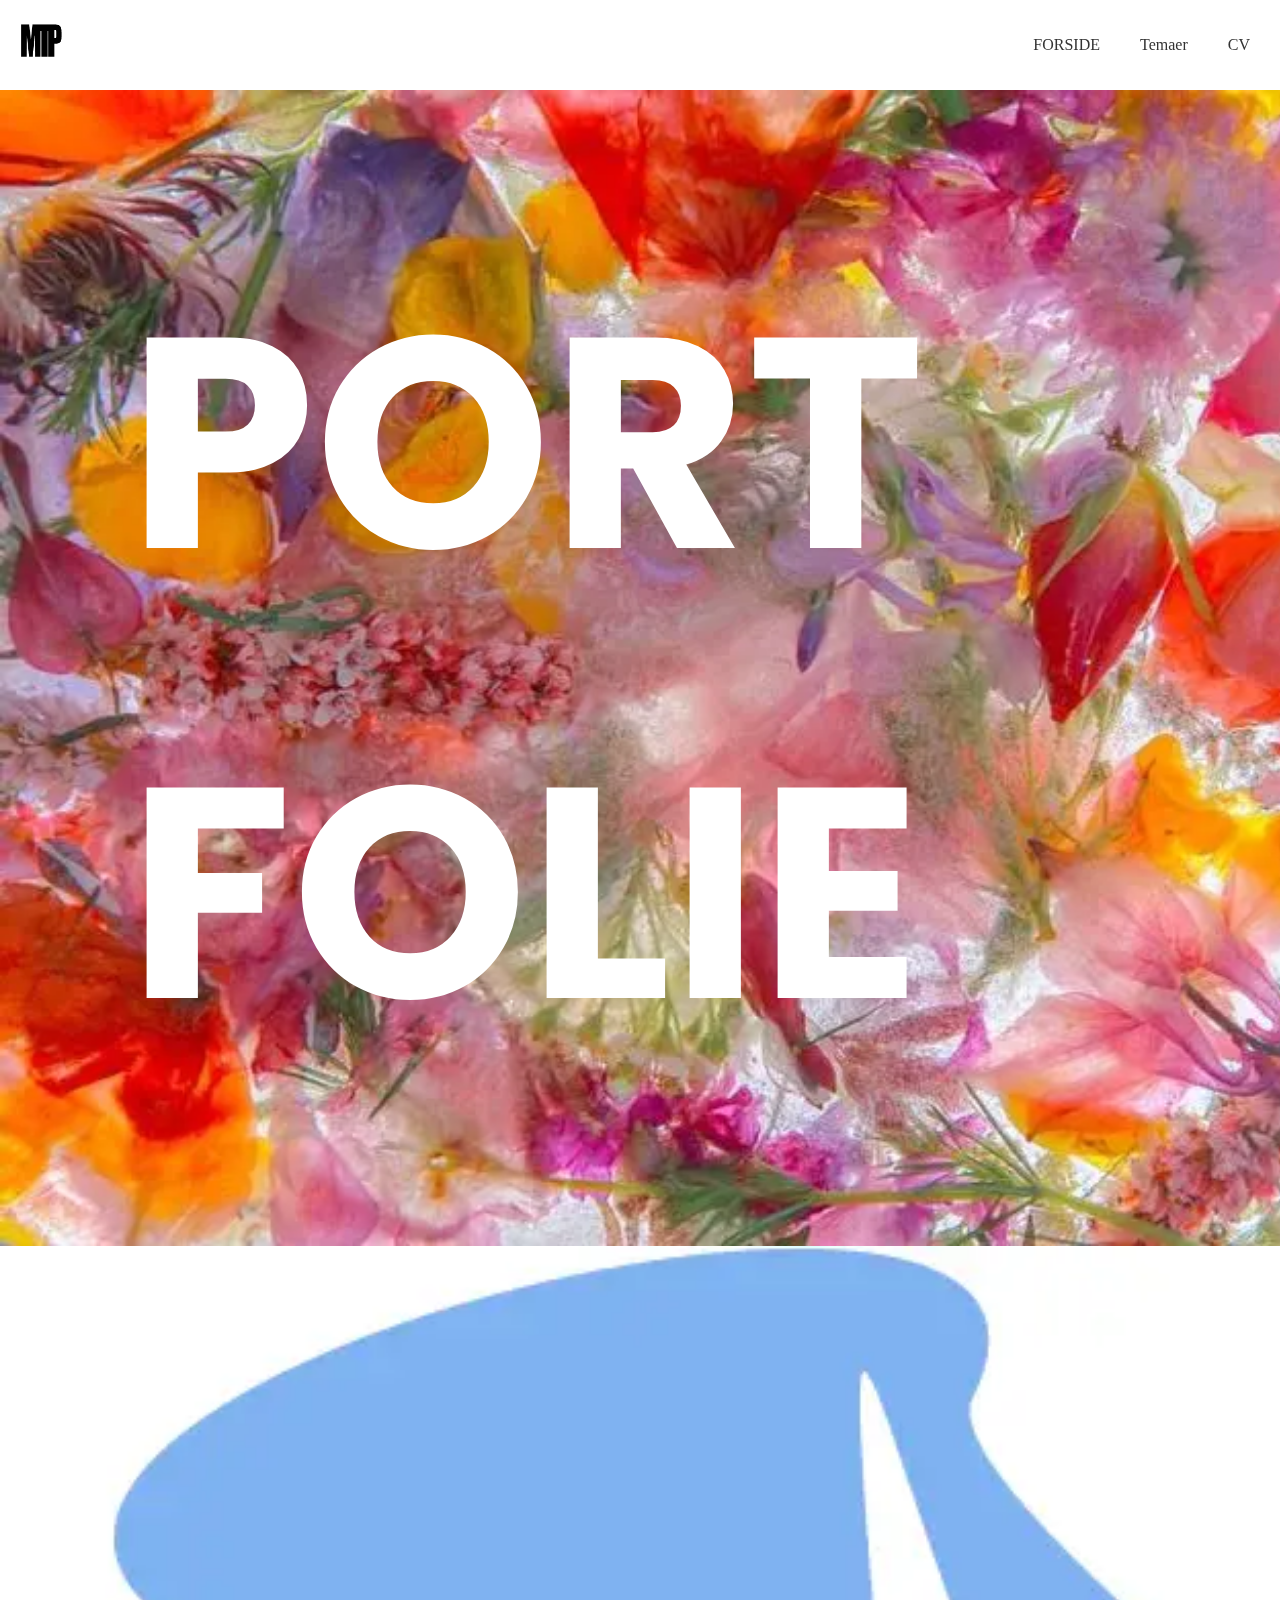
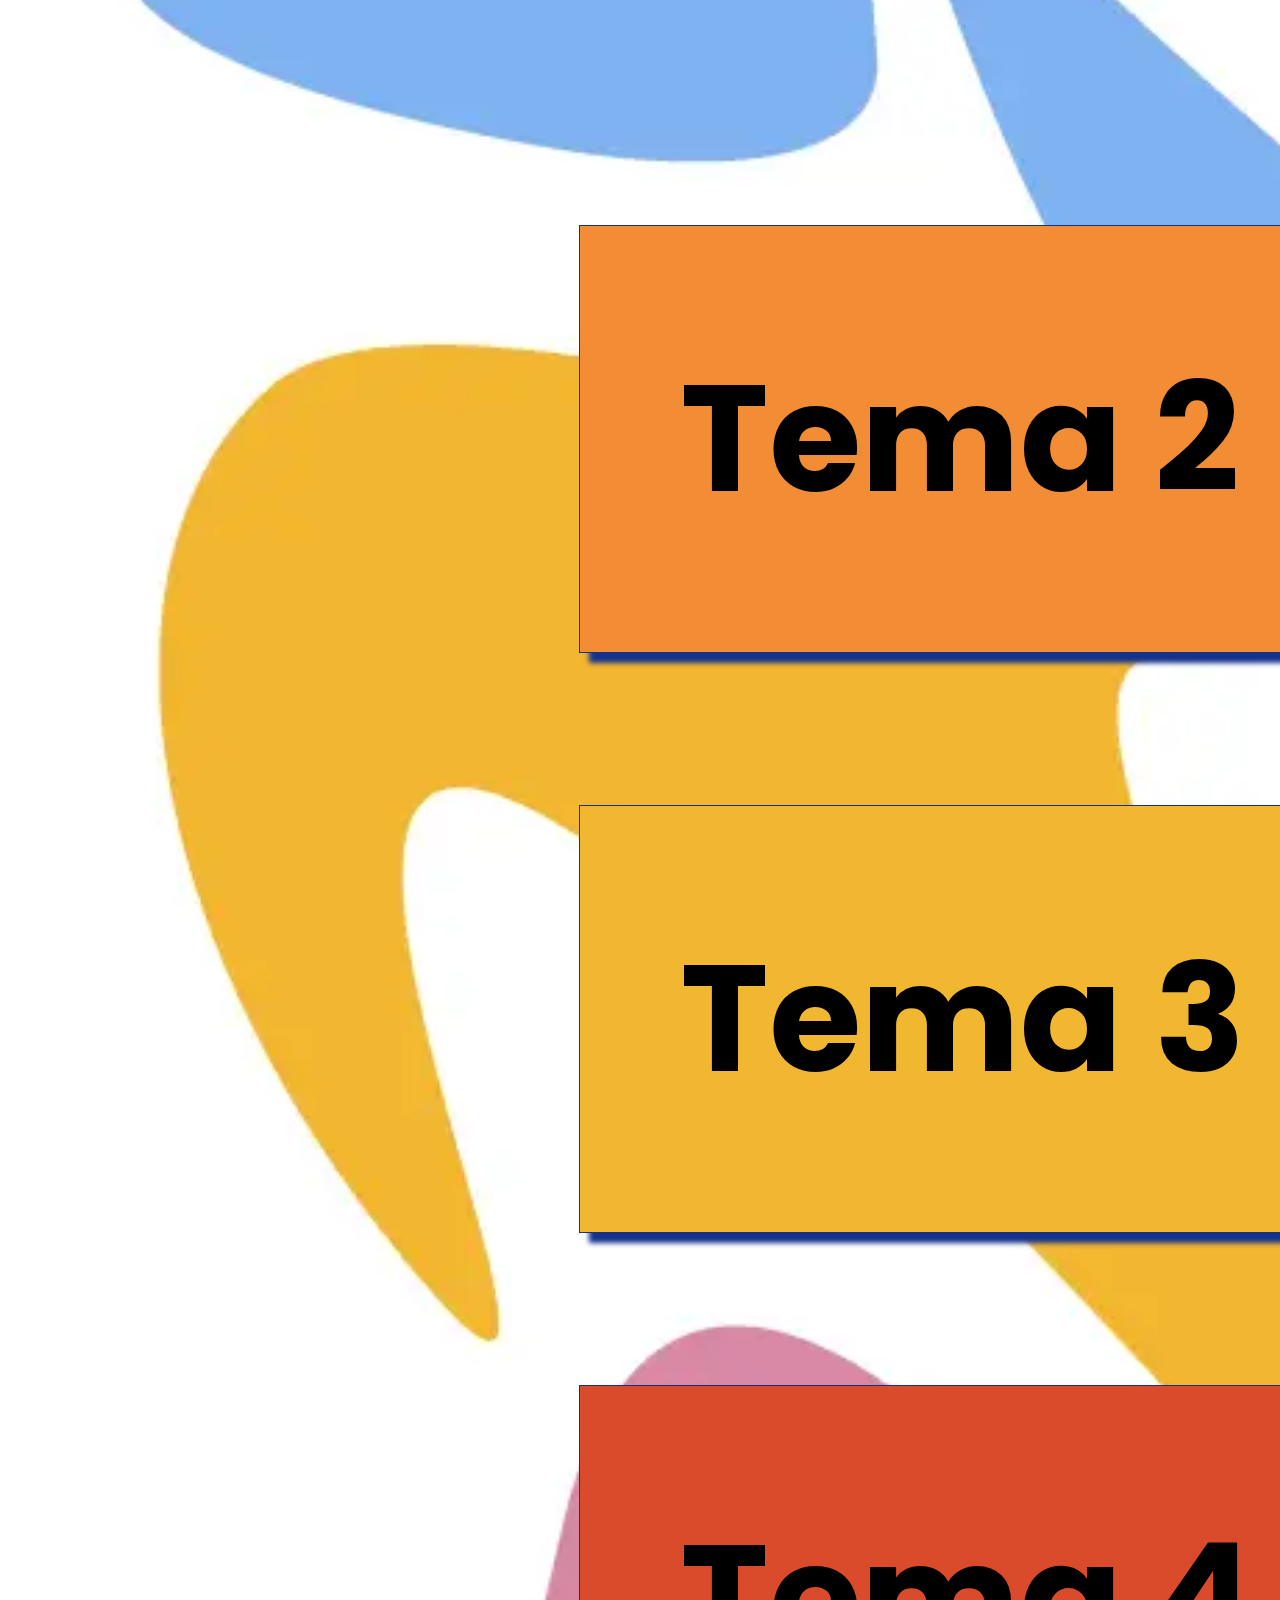
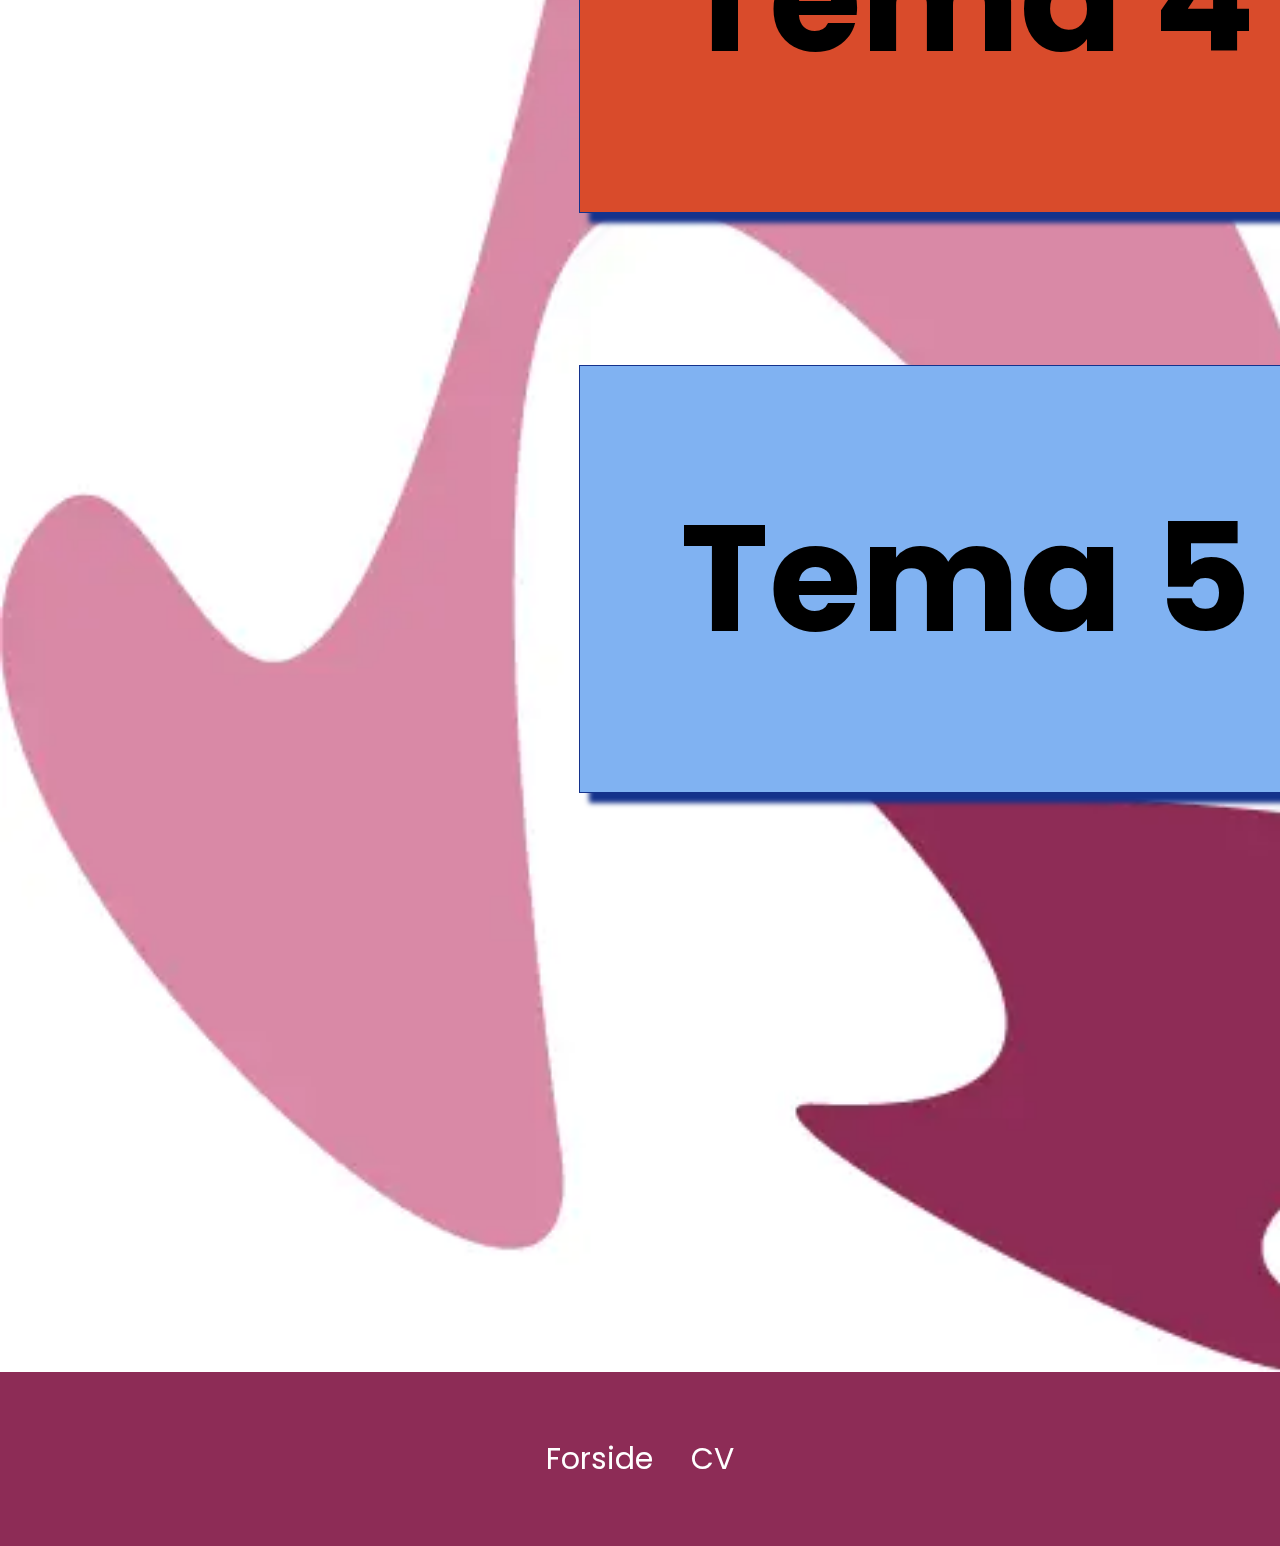
==== index.html @ dd68fe5e "navigations bar upgrade" ====
<!DOCTYPE html>
<html lang="da">

<head>
    <meta charset="UTF-8">
    <meta http-equiv="X-UA-Compatible" content="IE=edge">
    <meta name="viewport" content="width=device-width, initial-scale=1.0">
    <title>FORSIDE</title>
    <link rel="stylesheet" href="style.css">

    <link rel="preconnect" href="https://fonts.googleapis.com">
    <link rel="preconnect" href="https://fonts.gstatic.com" crossorigin>
    <link
        href="https://fonts.googleapis.com/css2?family=Poppins:ital,wght@0,100;0,200;0,300;0,400;0,500;0,600;0,700;0,800;0,900;1,100;1,200;1,300;1,400;1,500;1,600;1,700;1,800;1,900&display=swap"
        rel="stylesheet">
    <link rel="preconnect" href="https://fonts.googleapis.com">
    <link rel="preconnect" href="https://fonts.gstatic.com" crossorigin>
    <link
        href="https://fonts.googleapis.com/css2?family=Cormorant+Garamond:ital,wght@0,300;0,400;0,500;0,600;0,700;1,300;1,400;1,500;1,600;1,700&family=Poppins:ital,wght@0,100;0,200;0,300;0,400;0,500;0,600;0,700;0,800;0,900;1,100;1,200;1,300;1,400;1,500;1,600;1,700;1,800;1,900&display=swap"
        rel="stylesheet">
    <link rel="preconnect" href="https://fonts.googleapis.com">
    <link rel="preconnect" href="https://fonts.gstatic.com" crossorigin>
    <link
        href="https://fonts.googleapis.com/css2?family=Cormorant+Garamond:ital,wght@0,300;0,400;0,500;0,600;0,700;1,300;1,400;1,500;1,600;1,700&family=Pontano+Sans:wght@300..700&family=Poppins:ital,wght@0,100;0,200;0,300;0,400;0,500;0,600;0,700;0,800;0,900;1,100;1,200;1,300;1,400;1,500;1,600;1,700;1,800;1,900&display=swap"
        rel="stylesheet">
</head>

<body>
    <header>
        <div class="logo">
            <a href="index.html">
                <img src="assets/logo.png" alt="Logo">
            </a>
        </div>
        <nav>
            <ul class="menu">
                <li><a href="index.html">FORSIDE</a></li>
                <li><a href="#">Temaer</a>
                    <ul>
                        <li><a href="t2.html">T2</a></li>
                        <li><a href="t3.html">T3</a></li>
                        <li><a href="t4.html">T4</a></li>
                        <li><a href="t5.html">T5</a></li>
                    </ul>
                </li>
                <li><a href="about.html">CV</a></li>
            </ul>
            <div class="burger">
                <div class="line"></div>
                <div class="line"></div>
                <div class="line"></div>
            </div>
        </nav>
    </header>

    <div class="frontpage1">
        <div class="frontpagetext">
            <h1 class="fronth1"> PORT <br> FOLIE </h1>

        </div>
    </div>


    <section>

        <div class="temasektion">

            <a href="t2.html">
                <div class="orangetema">
                    <div>
                        <h2> Tema 2</h2>
                    </div>
                </div>
            </a>
            <br>
            <a href="t3.html">
                <div class="gultema">
                    <div>
                        <h2> Tema 3</h2>
                    </div>

                </div>
            </a>
            <br>
            <a href="t4.html">
                <div class="rodtema">
                    <div>
                        <h2> Tema 4</h2>
                    </div>

                </div>
            </a>
            <br>
            <a href="t5.html">
                <div class="blatema">
                    <div>
                        <h2> Tema 5</h2>
                    </div>

                </div>
            </a>
        </div>

    </section>




    <script src="menu.js"></script>

    <footer>
        <div class="footertekst">
            <a href="index.html"> Forside</a>

            <a href="about.html">CV</a>
        </div>
    </footer>

</body>

</html>
---- style.css ----
* {
  margin: 0;
  padding: 0;
}

img {
  width: 100%;
  height: auto;
  display: block;
}

header {
  display: block;
  padding: 1%;
}


nav ul {
    list-style: none;
    padding: 0;
}

nav ul li {
    display: inline-block;
    position: relative;
}

nav ul li a {
    display: block;
    padding: 10px;
    text-decoration: none;
}

nav ul ul {
    display: none;
    position: absolute;
    top: 100%;
    left: 0;
    background-color: #fff;
    border: 1px solid #ccc;
}

nav ul li:hover > ul {
    display: block;
}



.frontpage1 {
  padding: 10%;
  background-image: url(assets/forside.png);
  background-size: cover;
  background-repeat: no-repeat;
}
.frontpagetext {
  color: white;
  font-family: "poppins";
  font-size: 150px;
  animation: slide-in 2s forwards;
}

@keyframes slide-in {
  from {
    transform: translateX(-100%);
    opacity: 0;
  }
  to {
    transform: translateX(0);
    opacity: 1;
  }
}

section {
  display: flex;
  justify-content: center;
  align-items: center;
  background-image: url(assets/lysfigurer.webp);
  background-repeat: no-repeat;
  background-size: cover;

  padding: 40%;
}
.temasektion {
  width: 100%;
  display: flex;
  flex-wrap: wrap;
  justify-content: space-around;
}

.orangetema {
  display: grid;
  background-color: #f28d35;
  width: 500px;
  padding: 100px;
  border: 1px solid #14328c;
  box-shadow: 10px 10px 5px #14328c;
  margin: 67px;
  box-sizing: border-box;
  text-align: auto;
  width: 100%;
}

.gultema {
  display: grid;
  background-color: #f2b731;
  width: 500px;
  padding: 100px;
  border: 1px solid #14328c;
  box-shadow: 10px 10px 5px #14328c;
  margin: 67px;
  box-sizing: border-box;
  text-align: auto;
  width: 100%;
}
.rodtema {
  display: grid;
  background-color: #d94b2b;
  width: 500px;
  padding: 100px;
  border: 1px solid #14328c;
  box-shadow: 10px 10px 5px #14328c;
  margin: 67px;
  box-sizing: border-box;
  text-align: auto;
  width: 100%;
}

.blatema {
  display: grid;
  background-color: #80b2f2;
  width: 500px;
  padding: 100px;
  border: 1px solid #14328c;
  box-shadow: 10px 10px 5px #14328c;
  margin: 67px;
  box-sizing: border-box;
  text-align: auto;
  width: 100%;
}

h2 {
  font-size: 150px;
  font-family: "poppins";
}

a {
  color: inherit;
  text-decoration: none;
}
footer {
  background-color: #8d2c56;
  padding: 5%;
  color: white;
  font-family: "poppins";
  font-size: 30px;
  text-align: center;
  mix-blend-mode: difference;
  word-spacing: 30px;
}
/*---------------nedenfor-temaer--------------------------------*/
.tema2head {
  background-color: #f28d35;
  padding: 12%;
  display: flex;
  animation: slide-in 2s forwards;
}

.tema3head {
  background-color: #f2b731;
  padding: 12%;
  display: flex;
  animation: slide-in 2s forwards;
}

.tema4head {
  background-color: #d94b2b;
  padding: 12%;
  display: flex;
  animation: slide-in 2s forwards;
}

.tema5head {
  background-color: #80b2f2;
  padding: 12%;
  display: flex;
  animation: slide-in 2s forwards;
}

.me {
  background-color: #d989a6;
  padding: 12%;
  display: flex;
  margin: 5%;
  position: relative;
  animation: slide-in 2s forwards;
}

h3 {
  font-family: "poppins";
  font-size: 500px;
  transform: rotate(90deg);
  position: absolute;
  top: 0;
  left: 0;
  color: #8d2c56;
  width: 200px;
  padding: 70px;
  white-space: nowrap;
  overflow: visible;
  text-overflow: ellipsis;
  margin-top: -9%;
}

/*---------------nedenfor-tema/opgaveopsætningen/layout-------------------------*/
.opgaver2 {
  display: flex;
  flex-direction: column;
  padding: 100px;
  margin-left: 30%;
}

.opgaver3 {
  display: flex;
  flex-direction: column;
  padding: 100px;
  margin-left: 30%;
}

.opgaver4 {
  display: flex;
  flex-direction: column;
  padding: 100px;
  margin-left: 30%;
}

.opgaver5 {
  display: flex;
  flex-direction: column;
  padding: 100px;
  margin-left: 30%;
}

.opgaverabout {
  display: flex;
  flex-direction: column;
  padding: 100px;
  margin-left: 30%;
}
/*-----------nedenfor-- videreknap------------------------*/

.videre2 {
  display: flex;
  margin-left: 70%;
  background-color: #f2b731;
  padding: 2%;
  color: white;
  font-family: "poppins";
  font-size: x-large;
  box-shadow: 10px 10px 10px 10px #14328c;
}

.videre3 {
  display: flex;
  margin-left: 70%;
  background-color: #d94b2b;
  padding: 2%;
  color: white;
  font-family: "poppins";
  font-size: x-large;
  box-shadow: 10px 10px 10px 10px #14328c;
}
.videre4 {
  display: flex;
  margin-left: 70%;
  background-color: #80b2f2;
  padding: 2%;
  color: white;
  font-family: "poppins";
  font-size: x-large;
  box-shadow: 10px 10px 10px 10px #14328c;
}
.videre5 {
  display: flex;
  margin-left: 70%;
  background-color: #d989a6;
  padding: 2%;
  color: white;
  font-family: "poppins";
  font-size: x-large;
  box-shadow: 10px 10px 10px 10px #14328c;
}
.videre6 {
  display: flex;
  margin-left: 70%;
  background-color: #14328c;
  padding: 2%;
  color: white;
  font-family: "poppins";
  font-size: x-large;
  box-shadow: 10px 10px 10px 10px #14328c;
}
/*----------temaknapper/links til sites------------------*/
.t2knap {
  color: white;
  background-color: #f28d35;
  font-family: "poppins";
  font-size: x-large;
  padding: 2%;
  margin-right: 70%;
  margin: 50px;
  width: 150px;

  border: none;
  border-radius: 5px;
  cursor: pointer;
  outline: none;
  animation: shake 1s;
  animation-iteration-count: infinite;
}

.t3knap {
  color: white;
  background-color: #f2b731;
  font-family: "poppins";
  font-size: x-large;
  padding: 2%;
  margin-right: 70%;
  margin: 50px;
  width: 150px;
  border: none;
  border-radius: 5px;
  cursor: pointer;
  outline: none;
  animation: shake 1s;
  animation-iteration-count: infinite;
}

.t4knap {
  color: white;
  background-color: #d94b2b;
  font-family: "poppins";
  font-size: x-large;
  padding: 2%;
  margin-right: 70%;
  margin: 50px;
  width: 150px;
  border: none;
  border-radius: 5px;
  cursor: pointer;
  outline: none;
  animation: shake 1s;
  animation-iteration-count: infinite;
}

.t5knap {
  color: white;
  background-color: #80b2f2;
  font-family: "poppins";
  font-size: x-large;
  padding: 2%;
  margin-right: 70%;
  margin: 50px;
  width: 150px;
  border: none;
  border-radius: 5px;
  cursor: pointer;
  outline: none;
  animation: shake 1s;
  animation-iteration-count: infinite;
}

@keyframes shake {
  0% {
    transform: translateX(0);
  }
  25% {
    transform: translateX(-5px);
  }
  50% {
    transform: translateX(5px);
  }
  75% {
    transform: translateX(-5px);
  }
  100% {
    transform: translateX(0);
  }
}

.shake-button:hover {
  animation: shake 1s infinite;
}

/*-------------Min tekst & billede opsætning i temaer----------------------*/

p {
  font-size: x-large;
  font-family: "poppins";
  padding: 15%;
  margin-left: 5%;
}
.lysfig {
  display: flex;
  align-self: flex-end;
  width: 70%;
}

.morkfig {
  display: flex;
  align-self: flex-end;
  width: 70%;
}

.gallerit2 {
  margin-bottom: 10%;
}

.kontaktt5 {
  margin-bottom: 10%;
}

/*--------------Nav-----------------------*/
header {
  display: flex;
  justify-content: space-between;
  align-items: center;
  padding: 20px;
  background-color: #fff;
  box-shadow: 0 0 10px rgba(0, 0, 0, 0.1);
}

.logo img {
  width: 50px;
  height: 50px;
}

nav {
  display: flex;
  align-items: center;
  z-index: 9999;
}

.menu {
  display: flex;
  list-style: none;
  margin: 0;
  padding: 0;
}

.menu li {
  margin-right: 20px;
}

.menu li:last-child {
  margin-right: 0;
}

.menu a {
  display: block;
  padding: 10px;
  color: #333;
  text-decoration: none;
  transition: color 0.3s;
  text-align: end;
}

.menu a:hover {
  color: #d989a6;
}

.burger {
  width: 30px;
  height: 20px;
  cursor: pointer;
}

.burger .line {
  width: 100%;
  height: 2px;
  background-color: #333;
  margin-bottom: 5px;
  transition: 0.2s linear;
}
.burger {
  display: none;
}

/* Web versionen begynder: */

@media screen and (max-width: 800px) {
  .menu {
    display: none;
  }
  .burger {
    display: block;
  }
  .burger.active .line:nth-child(1) {
    transform: rotate(45deg) translate(5px, 5px);
    transition: 0.2s linear;
  }

  .burger.active .line:nth-child(2) {
    opacity: 0;
    transition: 0.15s linear;
  }

  .burger.active .line:nth-child(3) {
    transform: rotate(-45deg) translate(5px, -5px);
    transition: 0.2s linear;
  }

  nav.active .menu {
    display: block;
    background-color: #fff;
    position: absolute;
    top: 60px;
    left: 0;
    width: 100%;
    box-shadow: 0 0 10px rgba(0, 0, 0, 0.1);
    z-index: 1;
  }

  nav.active .menu li {
    margin: 10px 20px;
  }

  nav.active .menu a {
    font-size: 24px;
  }
}
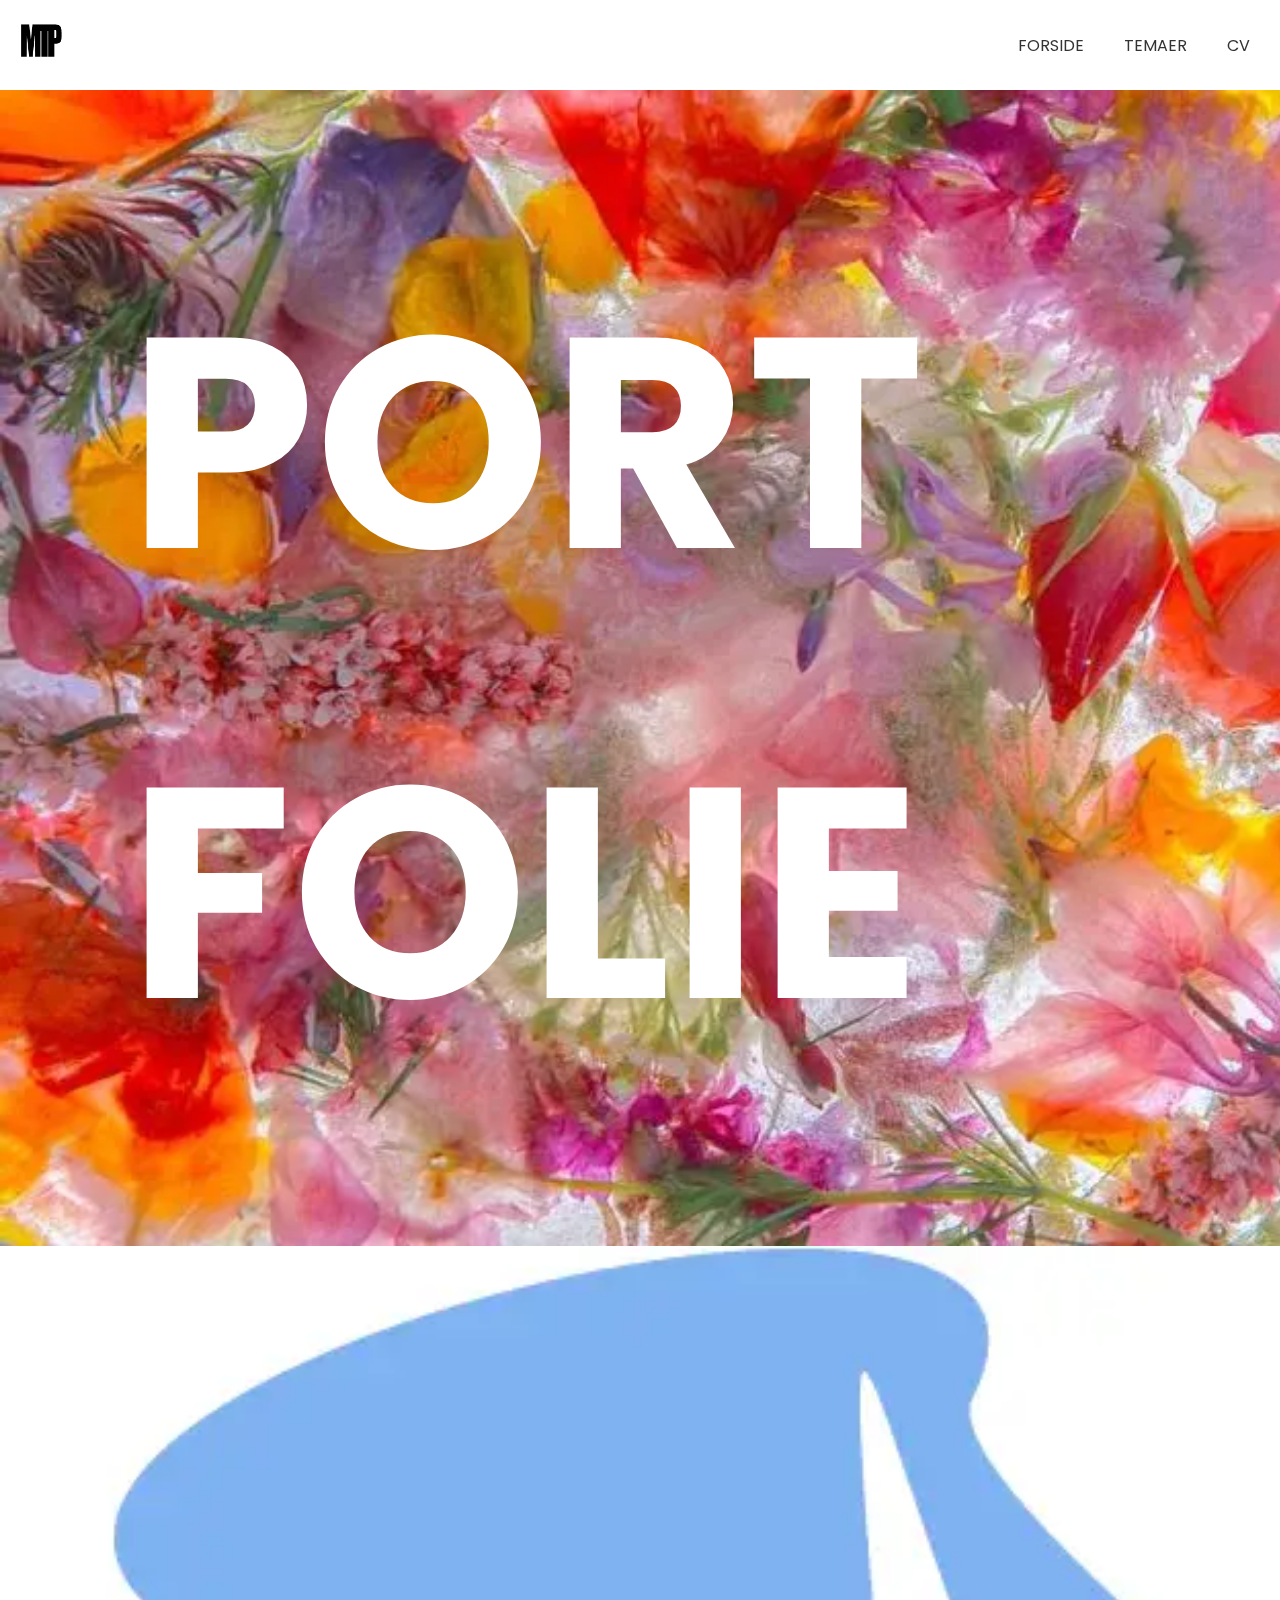
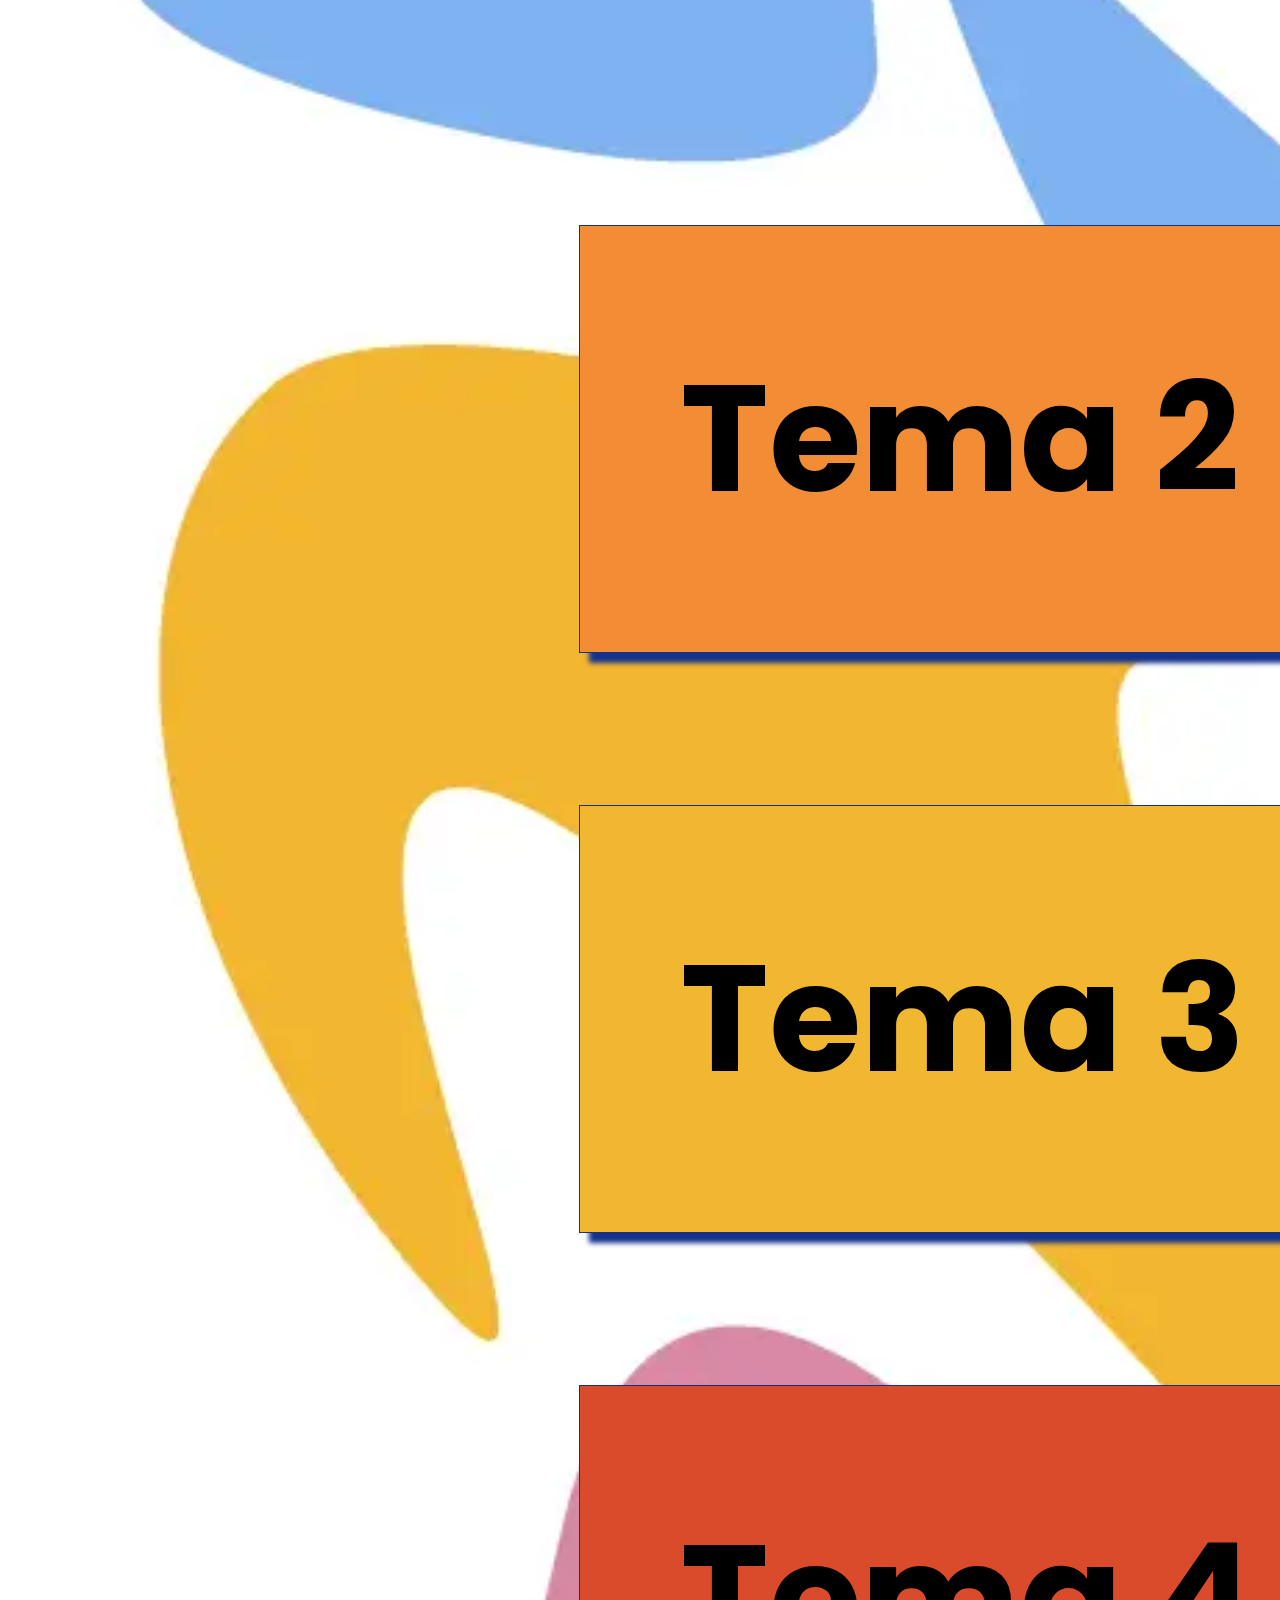
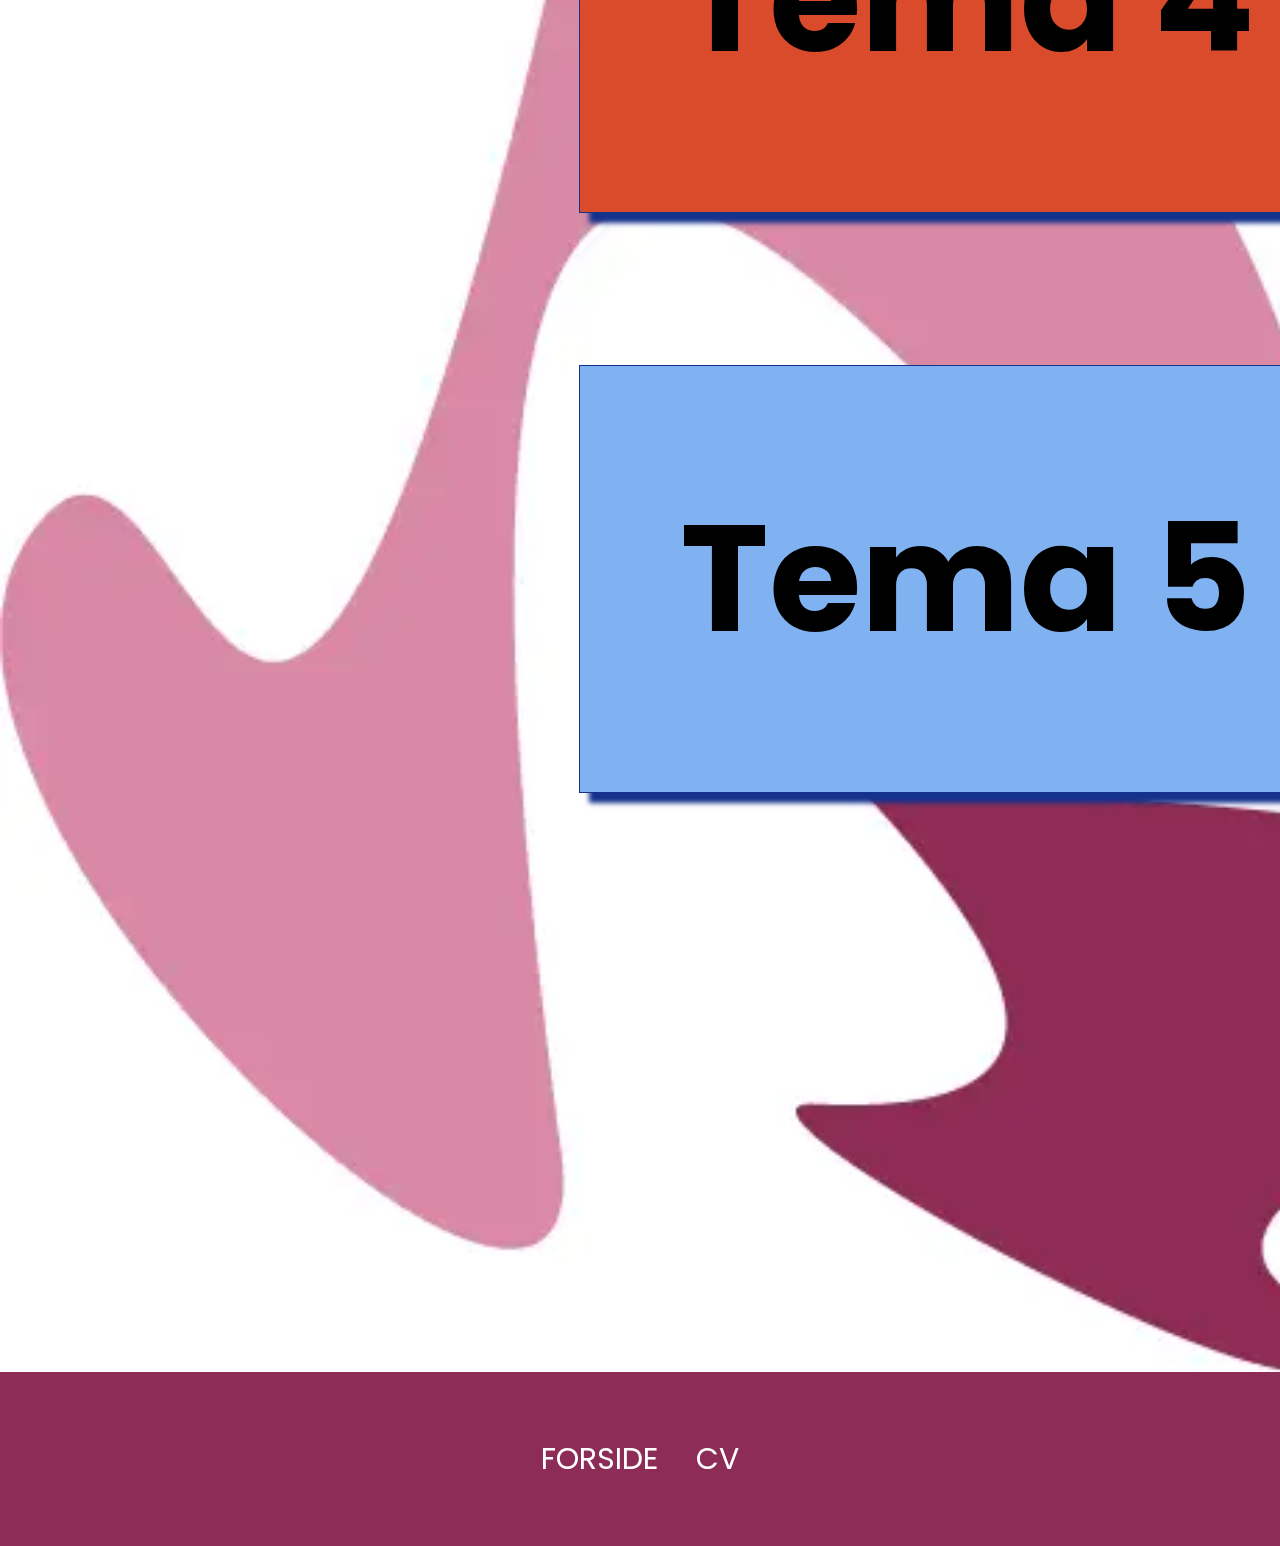
==== commit ec841cb6: "blok bogstaver overalt" ====
--- a/index.html
+++ b/index.html
@@ -35,7 +35,7 @@
         <nav>
             <ul class="menu">
                 <li><a href="index.html">FORSIDE</a></li>
-                <li><a href="#">Temaer</a>
+                <li><a href="#">TEMAER</a>
                     <ul>
                         <li><a href="t2.html">T2</a></li>
                         <li><a href="t3.html">T3</a></li>
@@ -110,7 +110,7 @@
 
     <footer>
         <div class="footertekst">
-            <a href="index.html"> Forside</a>
+            <a href="index.html"> FORSIDE</a>
 
             <a href="about.html">CV</a>
         </div>
--- a/style.css
+++ b/style.css
@@ -208,7 +208,7 @@
   white-space: nowrap;
   overflow: visible;
   text-overflow: ellipsis;
-  margin-top: -9%;
+  margin-top: -13%;
 }
 
 /*---------------nedenfor-tema/opgaveopsætningen/layout-------------------------*/
@@ -457,6 +457,7 @@
 
 .menu a {
   display: block;
+  font-family: "poppins";
   padding: 10px;
   color: #333;
   text-decoration: none;
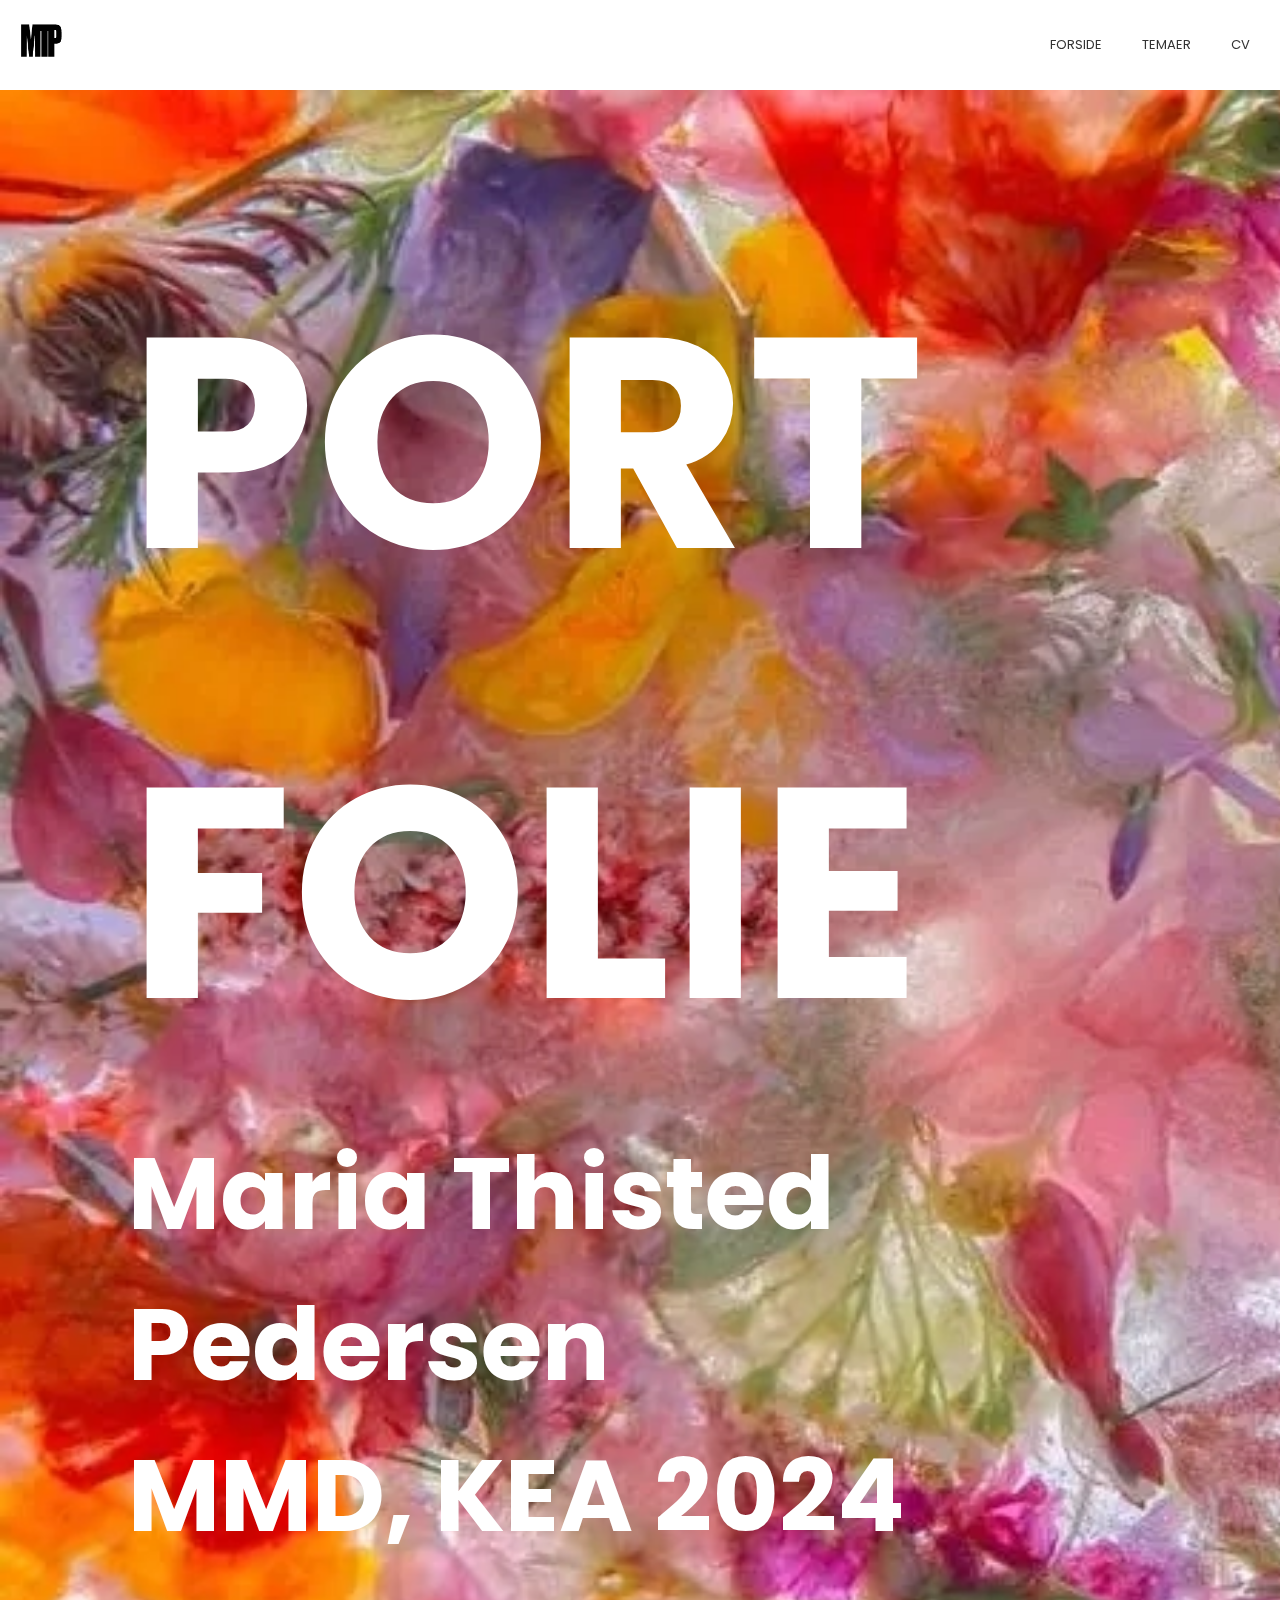
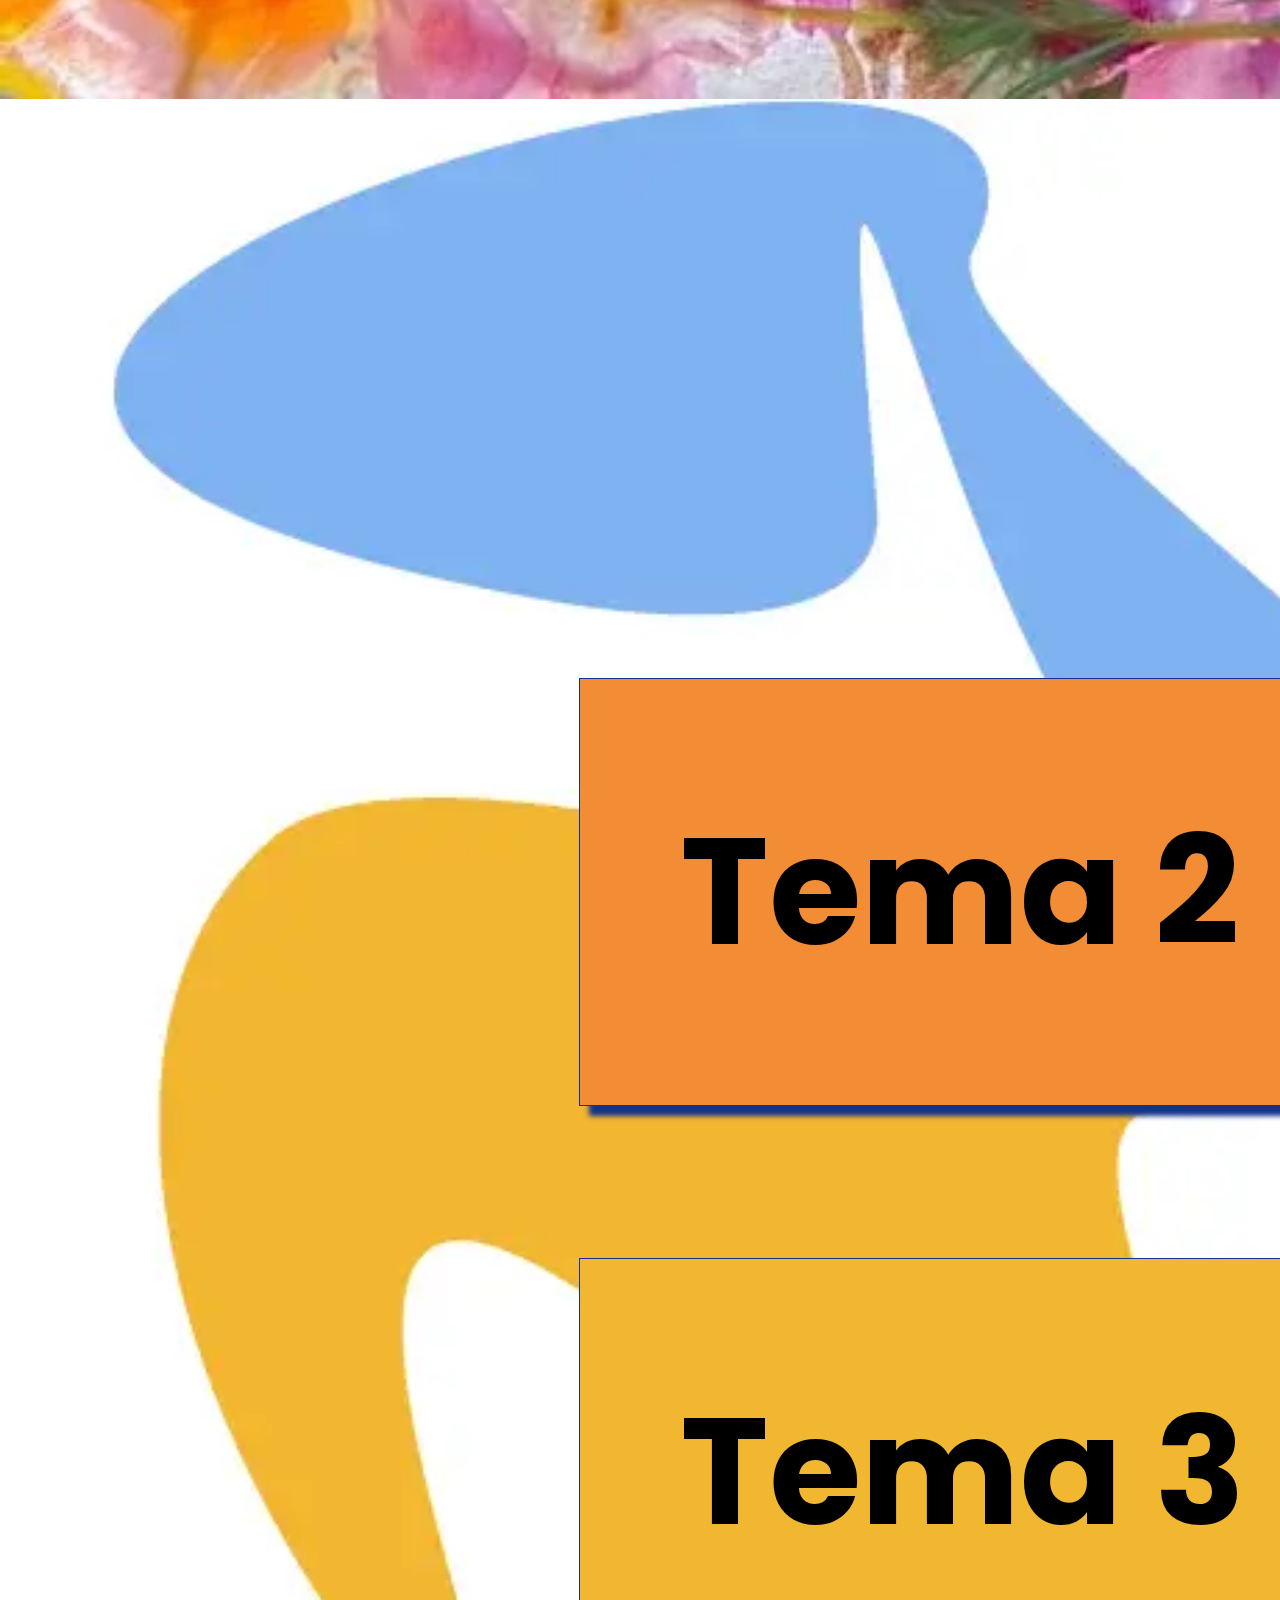
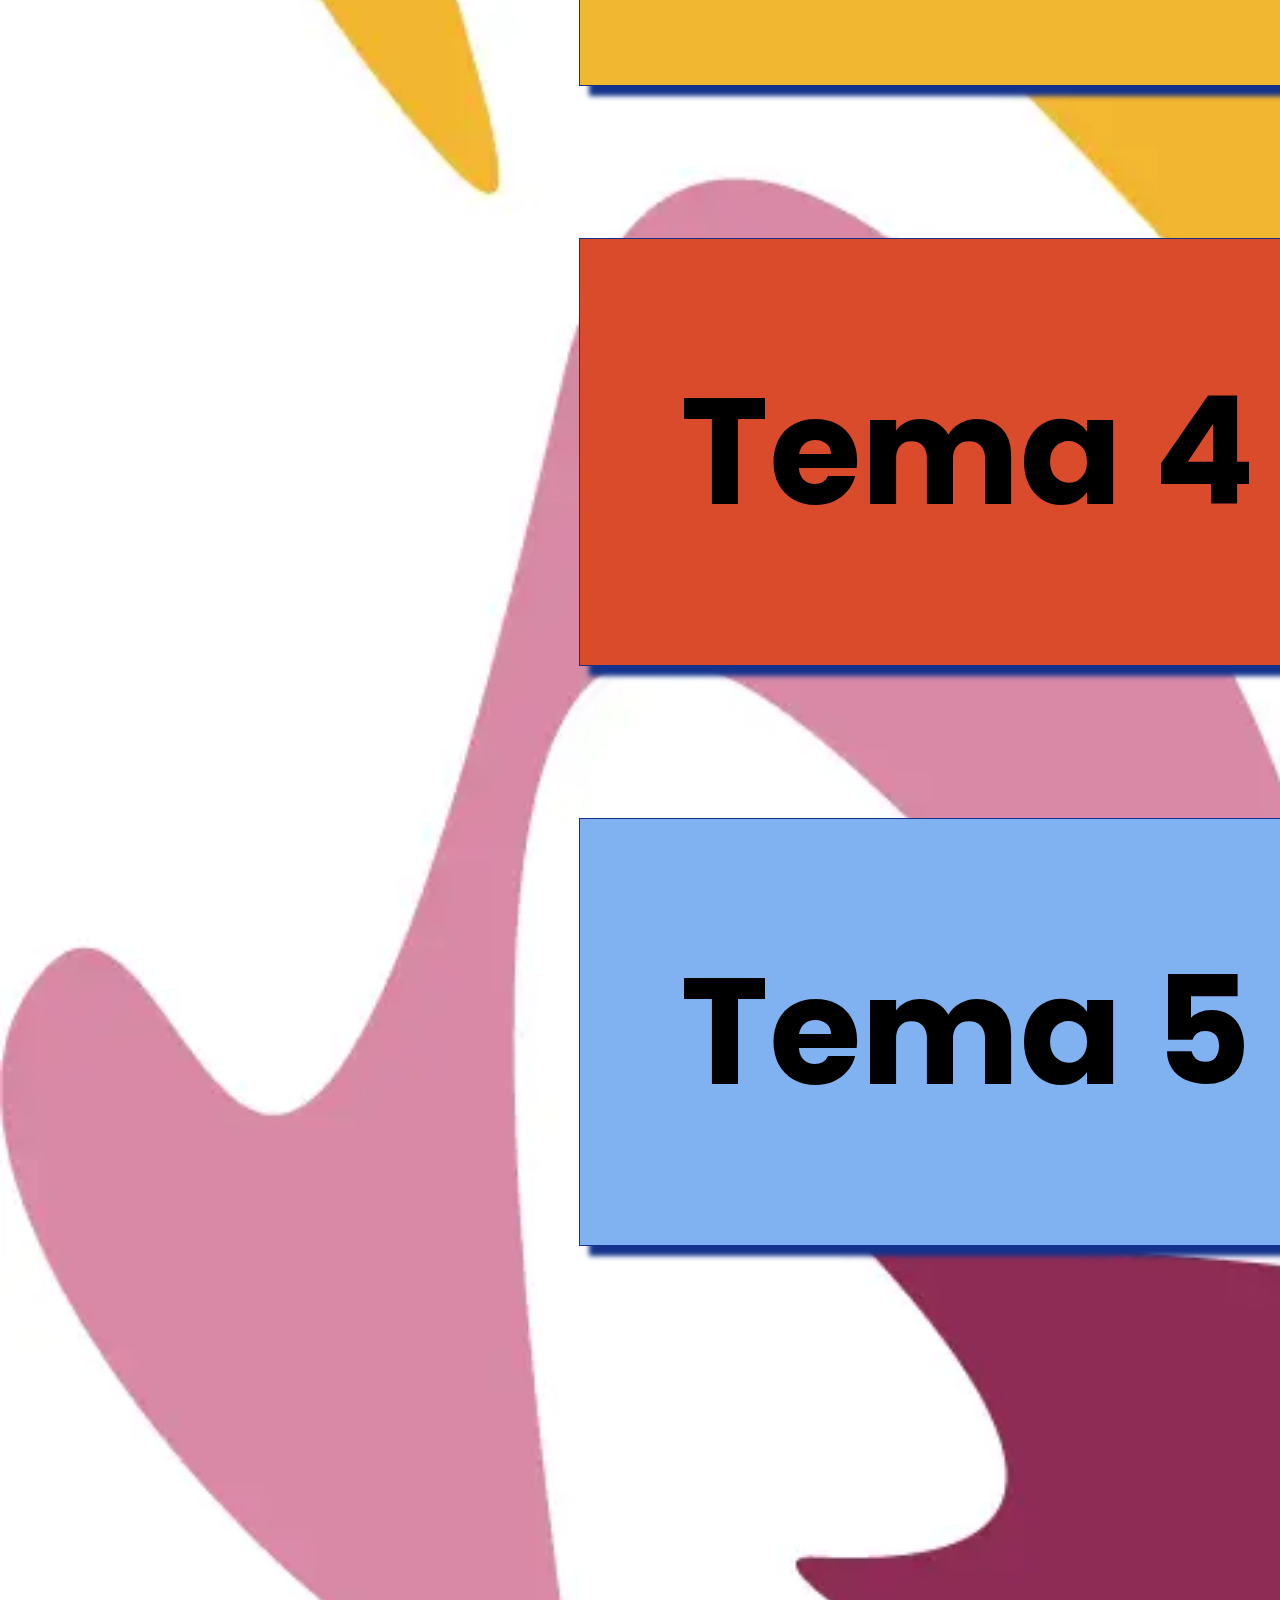
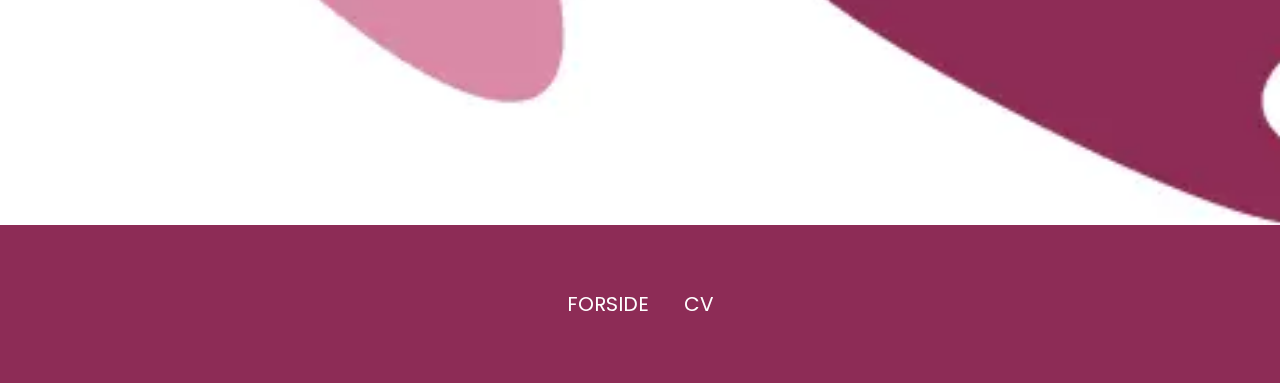
==== commit 0db676af: "late 9/6" ====
--- a/index.html
+++ b/index.html
@@ -56,6 +56,8 @@
     <div class="frontpage1">
         <div class="frontpagetext">
             <h1 class="fronth1"> PORT <br> FOLIE </h1>
+            <h6>Maria Thisted Pedersen <br> MMD, KEA 2024</h6>
+
 
         </div>
     </div>
--- a/style.css
+++ b/style.css
@@ -14,41 +14,38 @@
   padding: 1%;
 }
 
-
 nav ul {
-    list-style: none;
-    padding: 0;
+  list-style: none;
+  padding: 0;
 }
 
 nav ul li {
-    display: inline-block;
-    position: relative;
+  display: inline-block;
+  position: relative;
 }
 
 nav ul li a {
-    display: block;
-    padding: 10px;
-    text-decoration: none;
+  display: block;
+  padding: 10px;
+  text-decoration: none;
 }
 
 nav ul ul {
-    display: none;
-    position: absolute;
-    top: 100%;
-    left: 0;
-    background-color: #fff;
-    border: 1px solid #ccc;
+  display: none;
+  position: absolute;
+  top: 100%;
+  left: 0;
+  background-color: #fff;
+  border: 1px solid #ccc;
 }
 
 nav ul li:hover > ul {
-    display: block;
-}
-
-
+  display: block;
+}
 
 .frontpage1 {
   padding: 10%;
-  background-image: url(assets/forside.png);
+  background-image: url(assets/forside-kopi.webp);
   background-size: cover;
   background-repeat: no-repeat;
 }
@@ -98,6 +95,7 @@
   box-sizing: border-box;
   text-align: auto;
   width: 100%;
+  cursor: pointer;
 }
 
 .gultema {
@@ -152,7 +150,7 @@
   padding: 5%;
   color: white;
   font-family: "poppins";
-  font-size: 30px;
+  font-size: 20px;
   text-align: center;
   mix-blend-mode: difference;
   word-spacing: 30px;
@@ -255,7 +253,7 @@
   padding: 2%;
   color: white;
   font-family: "poppins";
-  font-size: x-large;
+  font-size: 20px;
   box-shadow: 10px 10px 10px 10px #14328c;
 }
 
@@ -266,7 +264,7 @@
   padding: 2%;
   color: white;
   font-family: "poppins";
-  font-size: x-large;
+  font-size: 20px;
   box-shadow: 10px 10px 10px 10px #14328c;
 }
 .videre4 {
@@ -276,7 +274,7 @@
   padding: 2%;
   color: white;
   font-family: "poppins";
-  font-size: x-large;
+  font-size: 20px;
   box-shadow: 10px 10px 10px 10px #14328c;
 }
 .videre5 {
@@ -286,7 +284,7 @@
   padding: 2%;
   color: white;
   font-family: "poppins";
-  font-size: x-large;
+  font-size: 20px;
   box-shadow: 10px 10px 10px 10px #14328c;
 }
 .videre6 {
@@ -296,7 +294,7 @@
   padding: 2%;
   color: white;
   font-family: "poppins";
-  font-size: x-large;
+  font-size: 20px;
   box-shadow: 10px 10px 10px 10px #14328c;
 }
 /*----------temaknapper/links til sites------------------*/
@@ -461,6 +459,7 @@
   padding: 10px;
   color: #333;
   text-decoration: none;
+  font-size: small;
   transition: color 0.3s;
   text-align: end;
 }
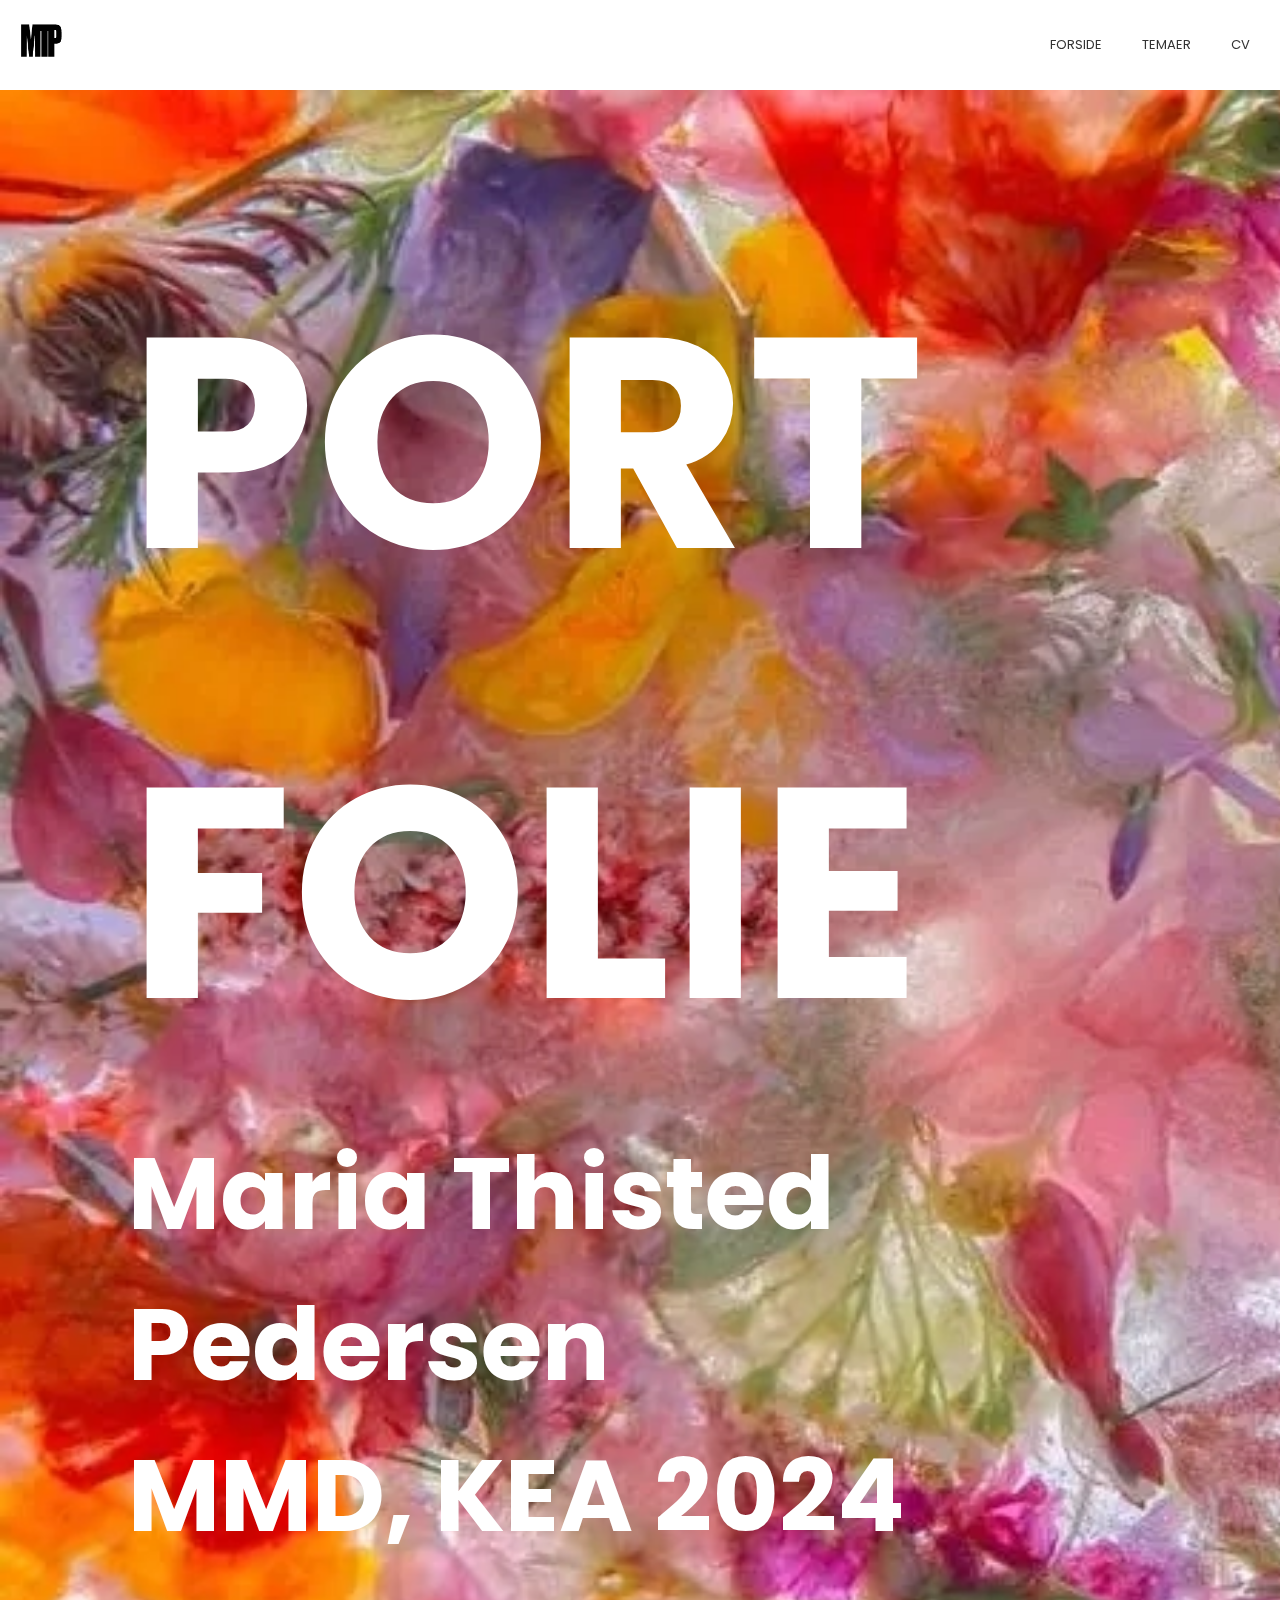
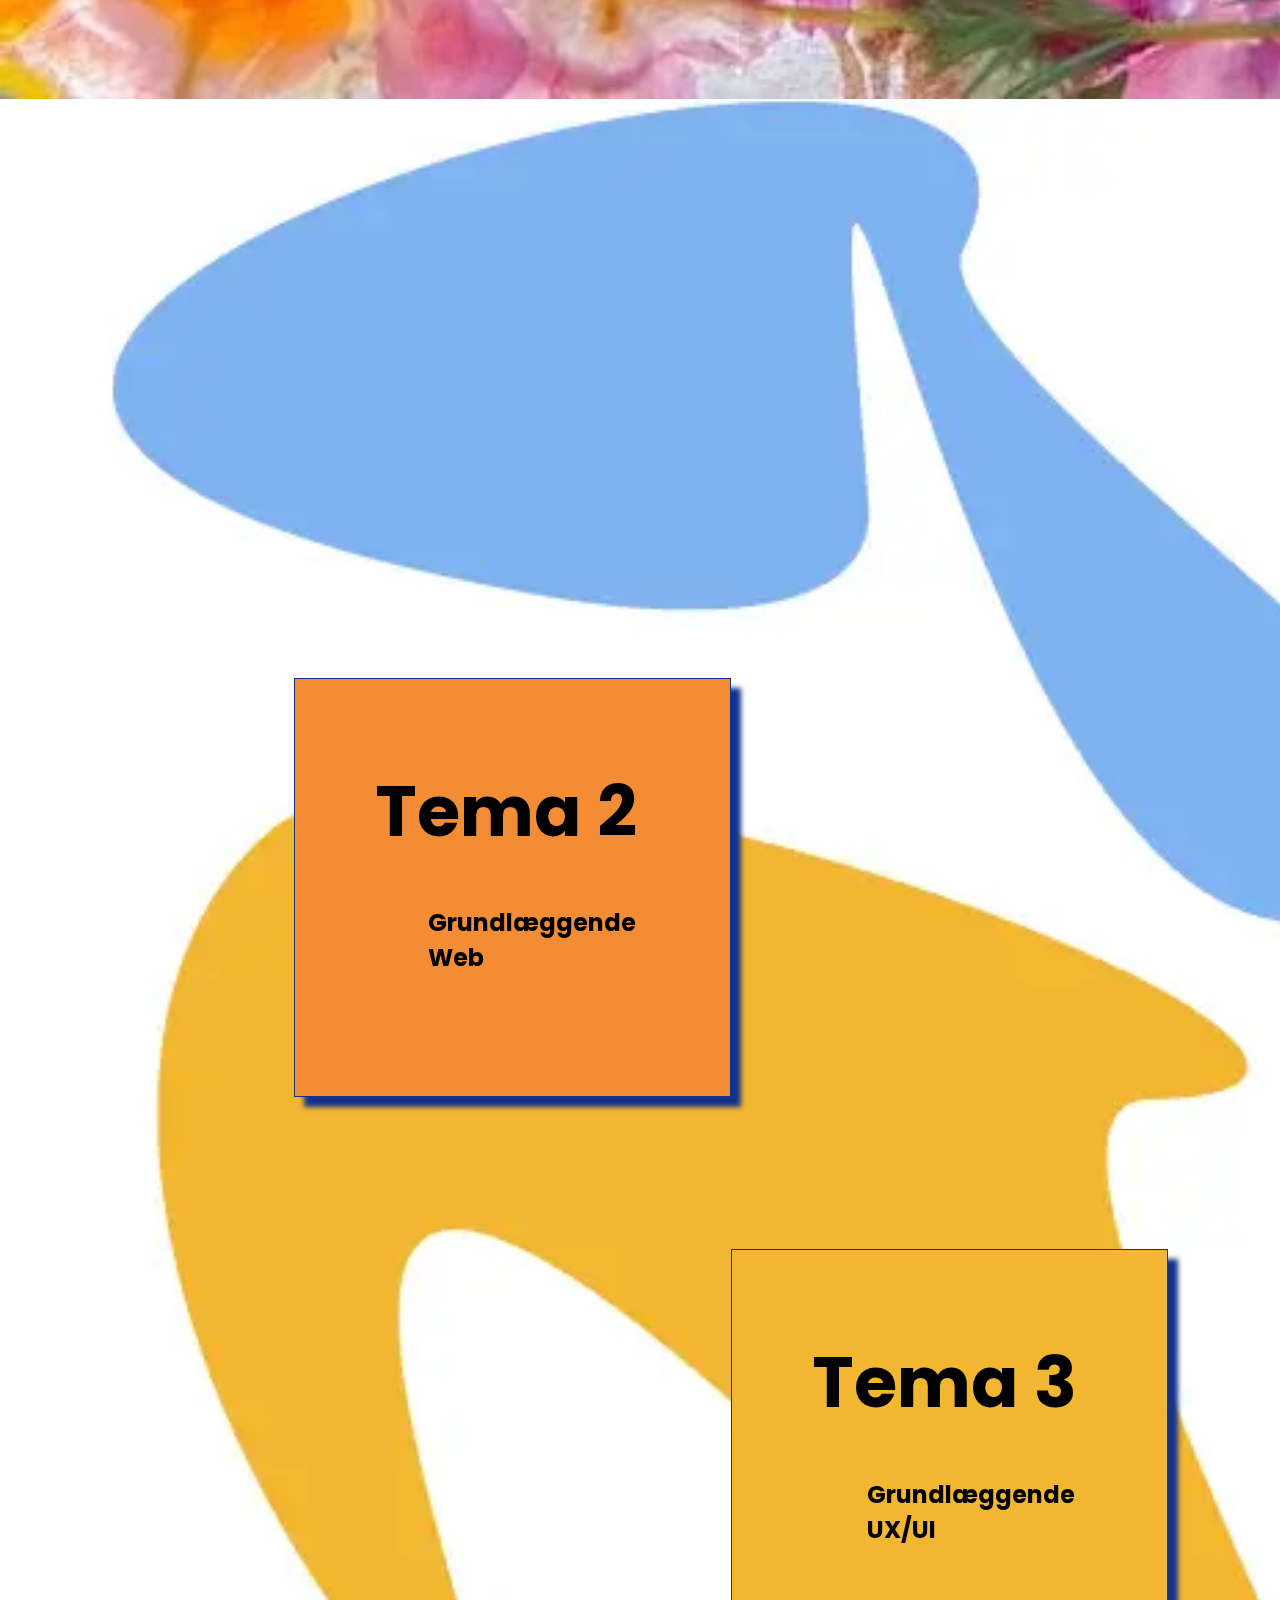
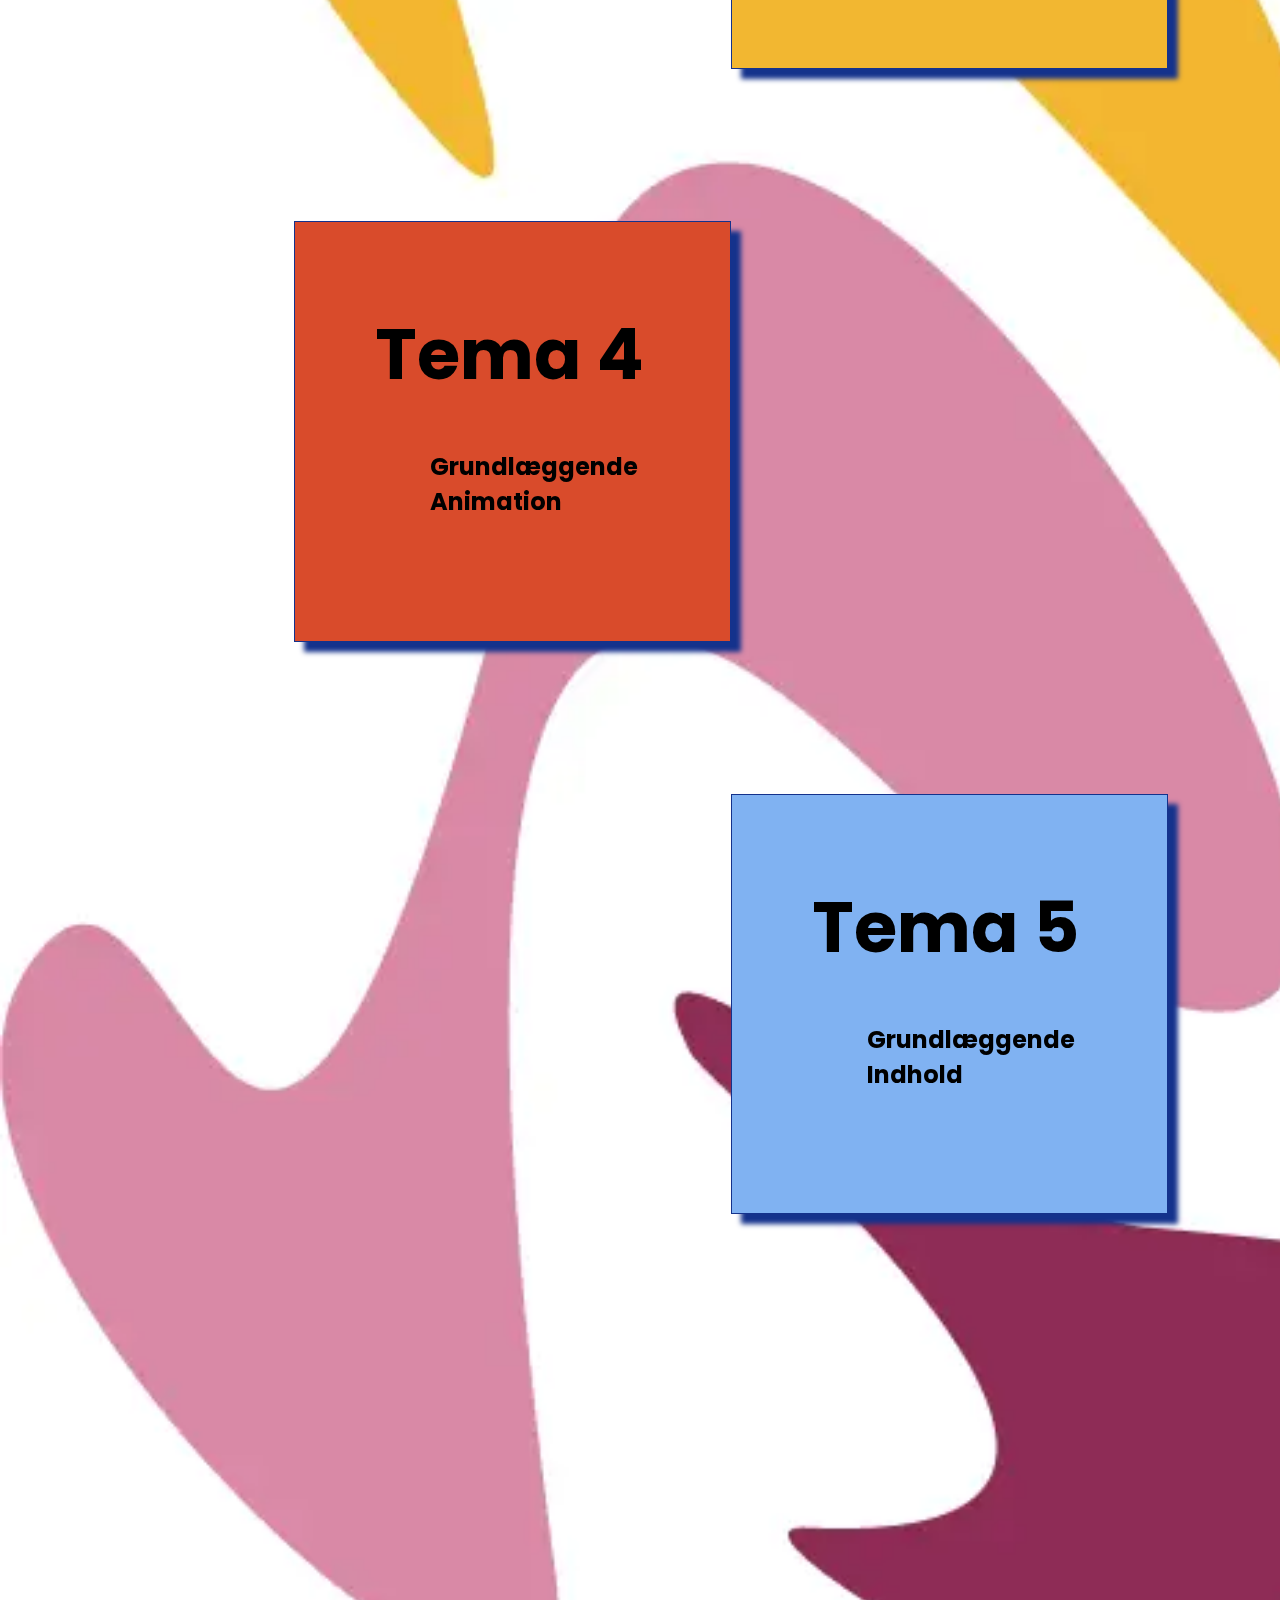
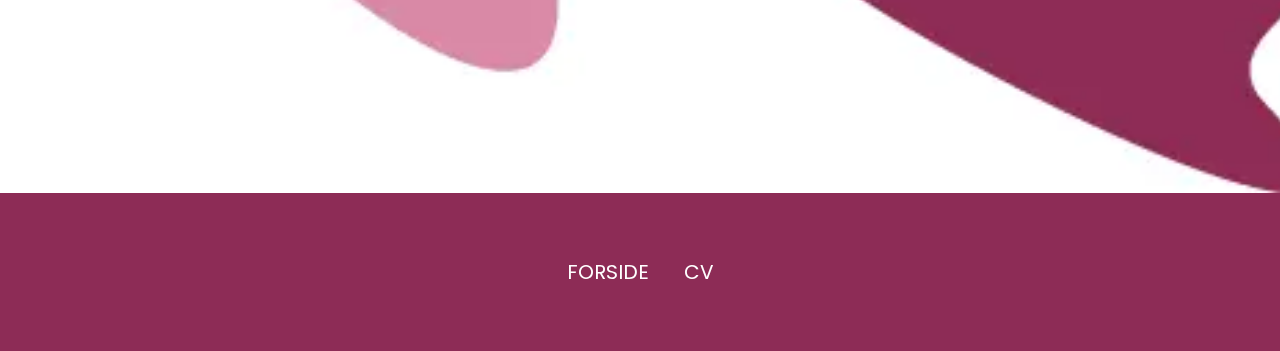
==== commit 7edc9ea1: "Temaer index redigering" ====
--- a/index.html
+++ b/index.html
@@ -70,7 +70,9 @@
             <a href="t2.html">
                 <div class="orangetema">
                     <div>
-                        <h2> Tema 2</h2>
+                        <h2> Tema 2 <p>Grundlæggende Web</p>
+                        </h2>
+
                     </div>
                 </div>
             </a>
@@ -78,7 +80,8 @@
             <a href="t3.html">
                 <div class="gultema">
                     <div>
-                        <h2> Tema 3</h2>
+                        <h2> Tema 3 <p>Grundlæggende UX/UI</p>
+                        </h2>
                     </div>
 
                 </div>
@@ -87,7 +90,8 @@
             <a href="t4.html">
                 <div class="rodtema">
                     <div>
-                        <h2> Tema 4</h2>
+                        <h2> Tema 4 <p>Grundlæggende Animation</p>
+                        </h2>
                     </div>
 
                 </div>
@@ -96,7 +100,8 @@
             <a href="t5.html">
                 <div class="blatema">
                     <div>
-                        <h2> Tema 5</h2>
+                        <h2> Tema 5 <p>Grundlæggende Indhold</p>
+                        </h2>
                     </div>
 
                 </div>
--- a/style.css
+++ b/style.css
@@ -85,59 +85,65 @@
 }
 
 .orangetema {
-  display: grid;
+  display: flex;
   background-color: #f28d35;
   width: 500px;
-  padding: 100px;
+  padding: 80px;
   border: 1px solid #14328c;
   box-shadow: 10px 10px 5px #14328c;
   margin: 67px;
   box-sizing: border-box;
-  text-align: auto;
-  width: 100%;
-  cursor: pointer;
+  width: 100%;
+   align-self: flex-start;
+   margin-left: -50%;
+ 
 }
 
 .gultema {
-  display: grid;
+  display: flex;
   background-color: #f2b731;
   width: 500px;
-  padding: 100px;
+  padding: 80px;
   border: 1px solid #14328c;
   box-shadow: 10px 10px 5px #14328c;
   margin: 67px;
   box-sizing: border-box;
-  text-align: auto;
-  width: 100%;
+  width: 100%;
+  align-self: flex-end;
+   margin-left: 50%;
 }
 .rodtema {
-  display: grid;
+  display: flex;
   background-color: #d94b2b;
   width: 500px;
-  padding: 100px;
+  padding: 80px;
   border: 1px solid #14328c;
   box-shadow: 10px 10px 5px #14328c;
   margin: 67px;
   box-sizing: border-box;
-  text-align: auto;
+   align-self: flex-end;
+   margin-left: -50%;
+
   width: 100%;
 }
 
 .blatema {
-  display: grid;
+  display: flex;
   background-color: #80b2f2;
   width: 500px;
-  padding: 100px;
+  padding: 80px;
   border: 1px solid #14328c;
   box-shadow: 10px 10px 5px #14328c;
   margin: 67px;
   box-sizing: border-box;
-  text-align: auto;
+   align-self: flex-end;
+   margin-left: 50%;
+
   width: 100%;
 }
 
 h2 {
-  font-size: 150px;
+  font-size: 70px;
   font-family: "poppins";
 }
 
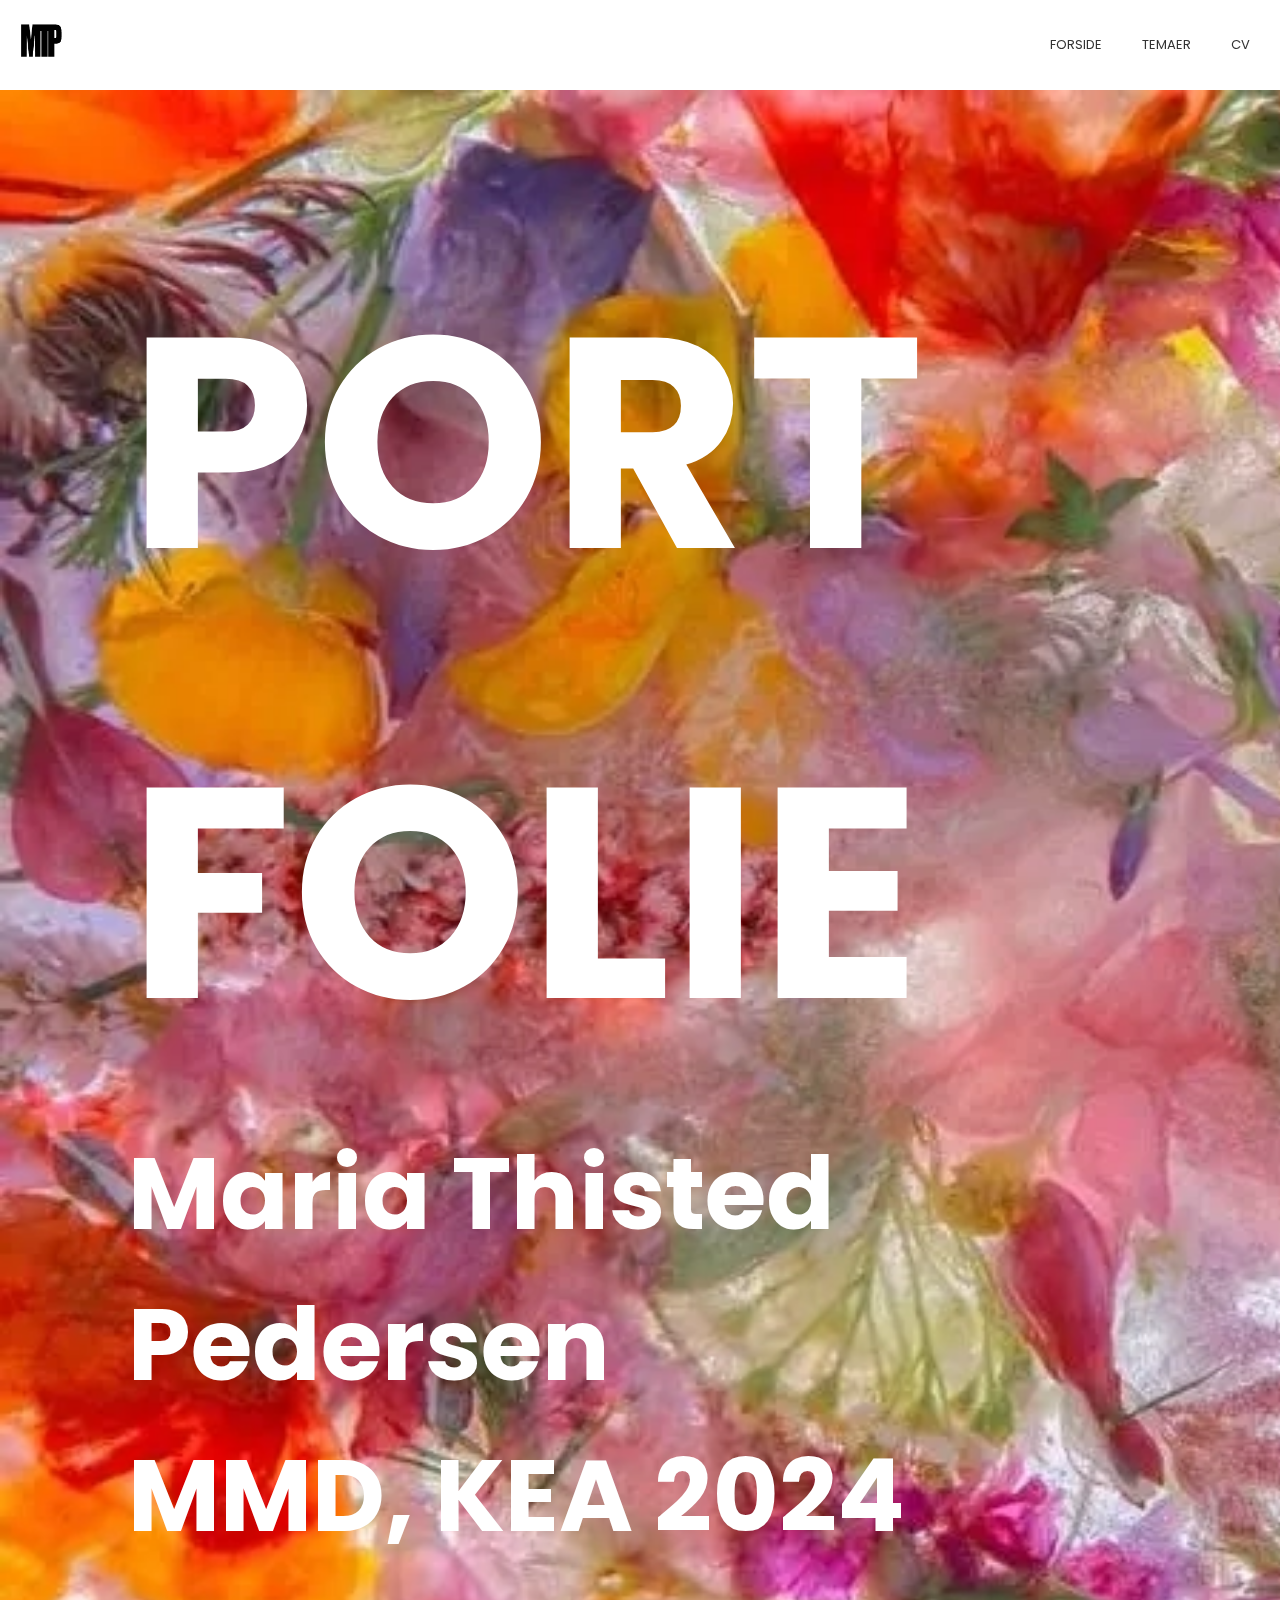
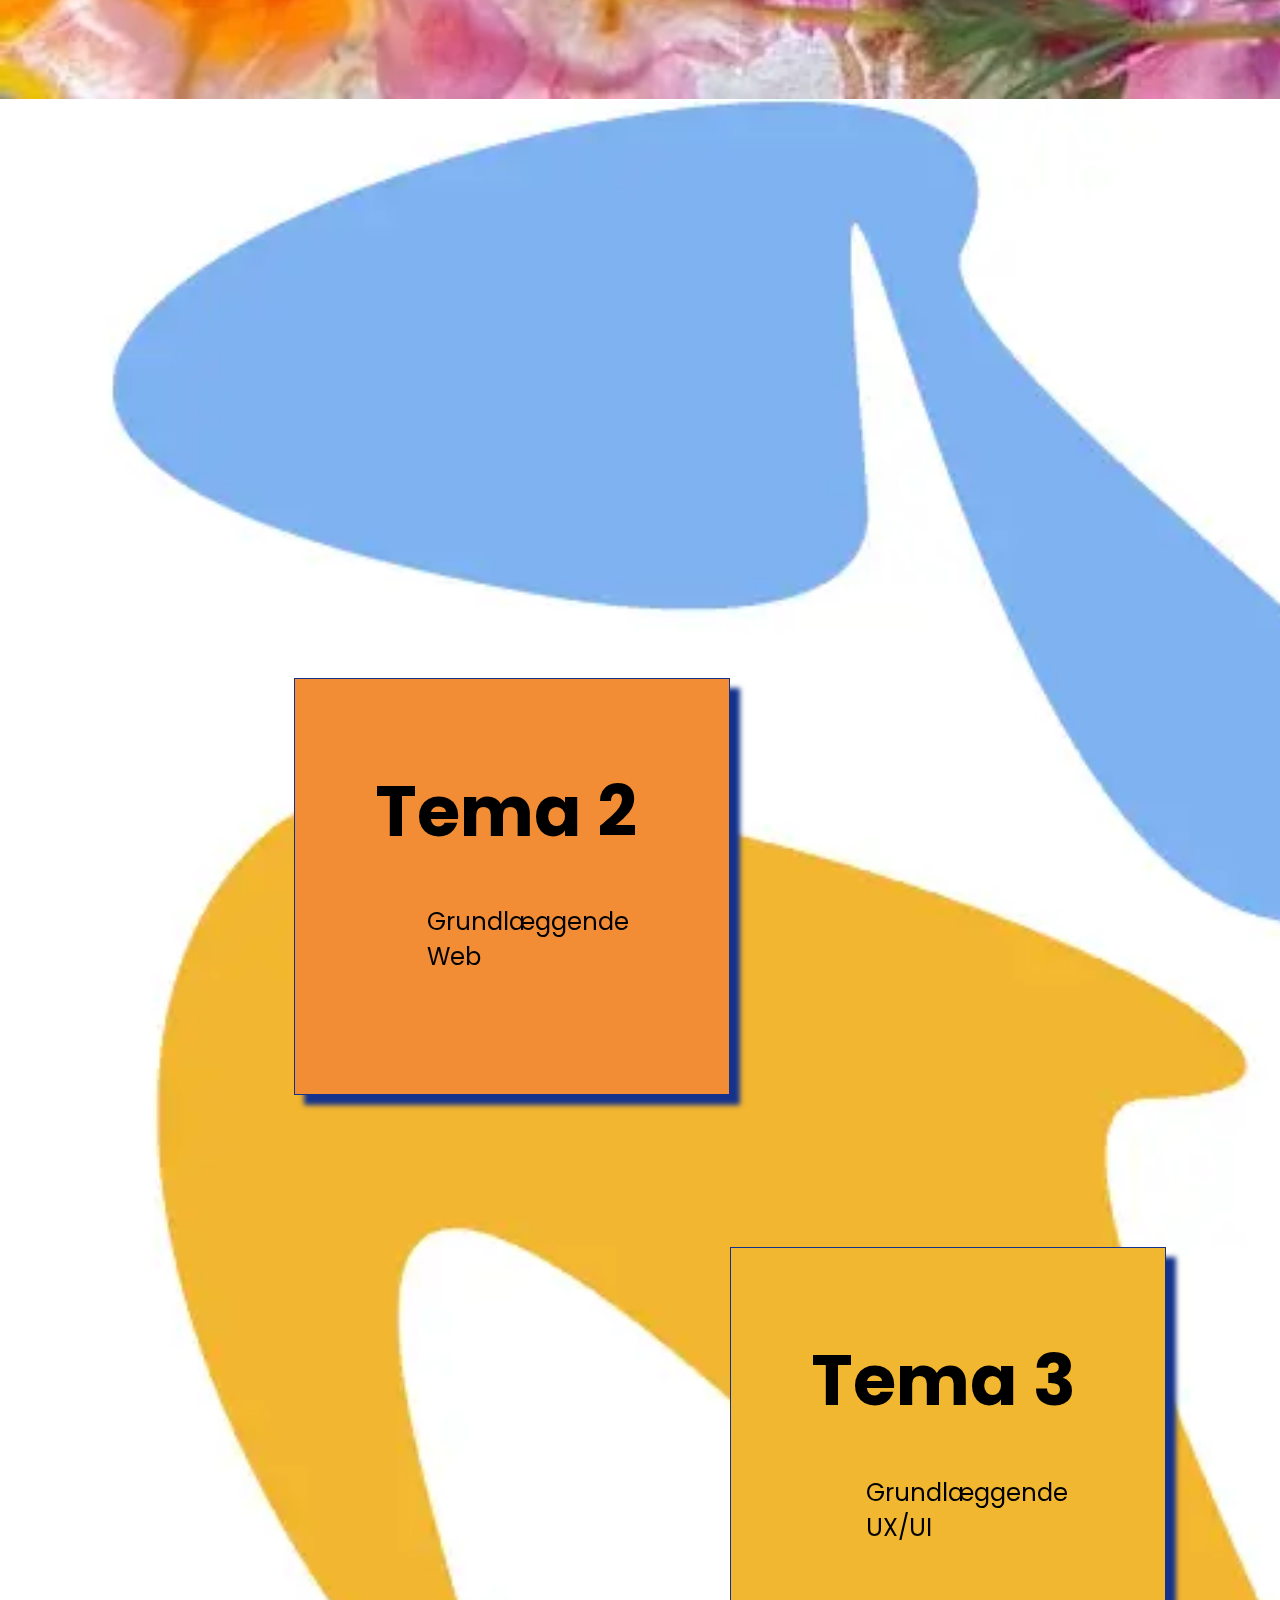
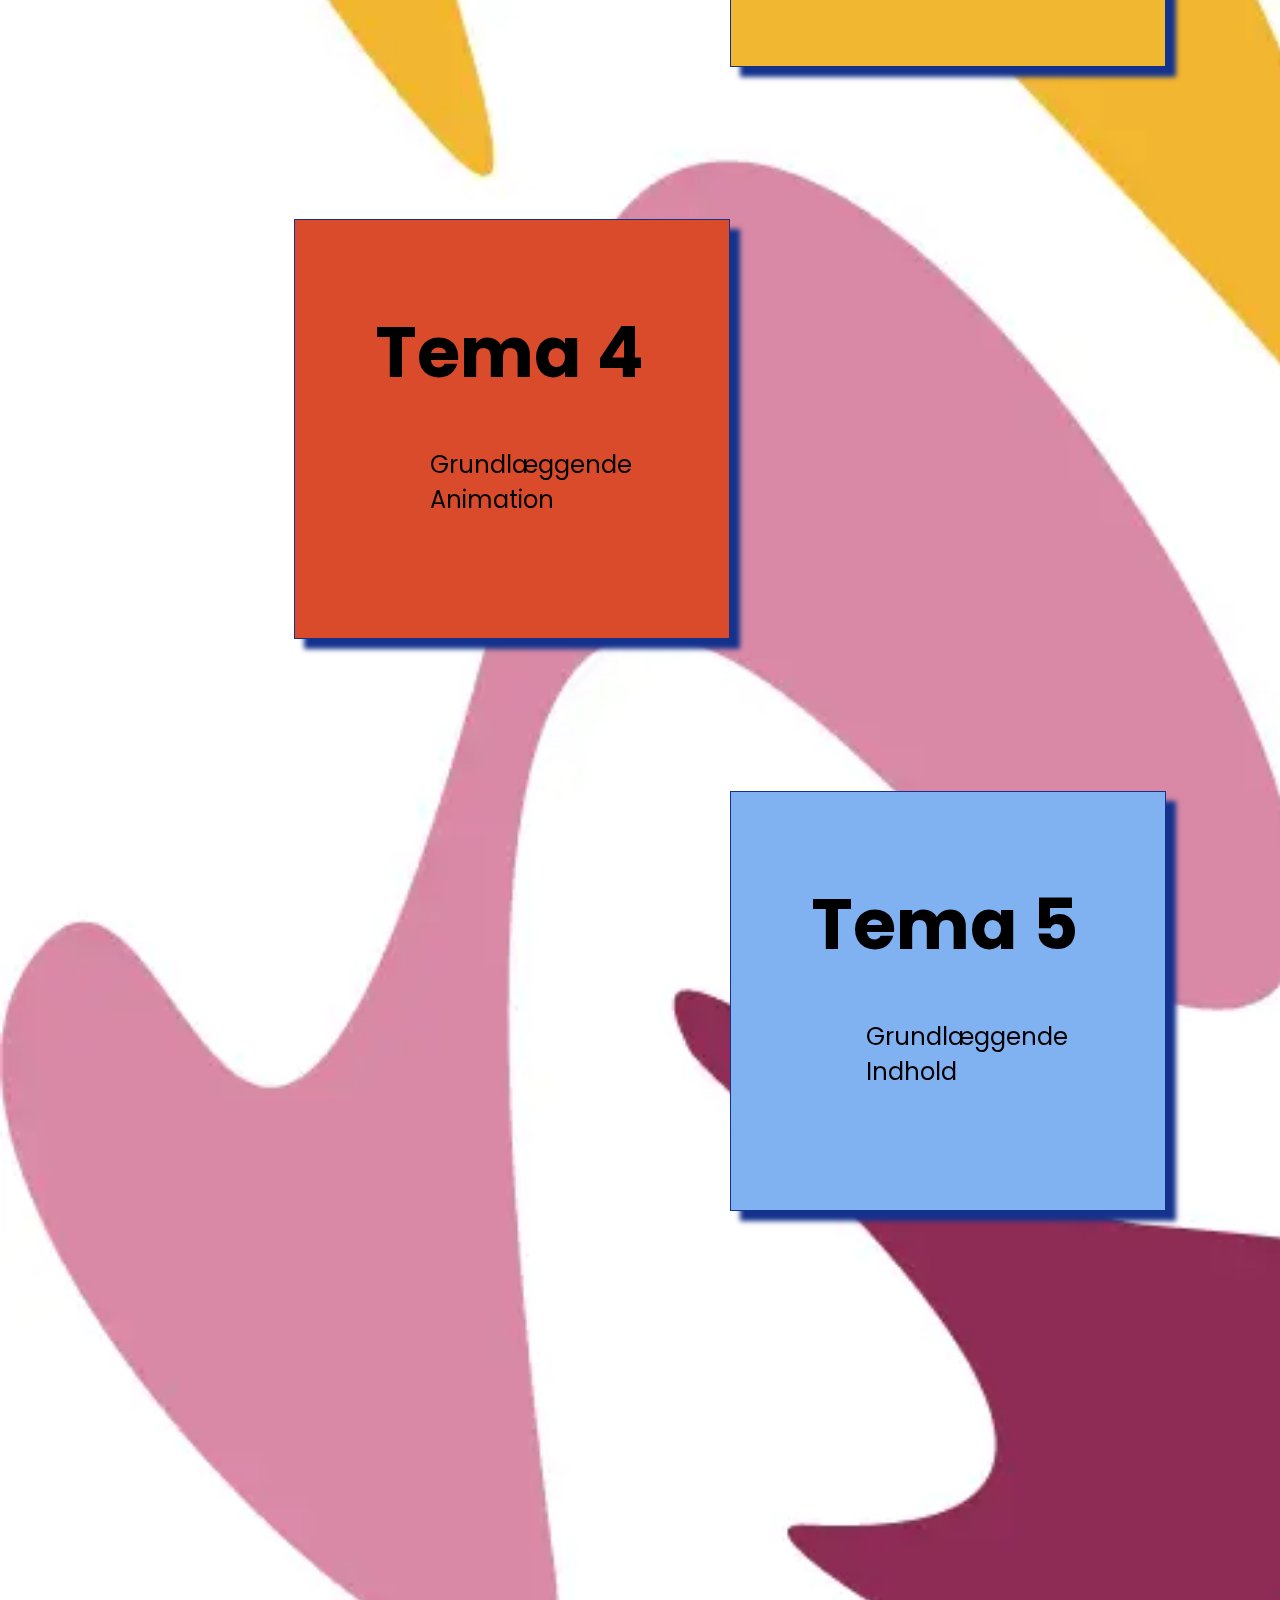
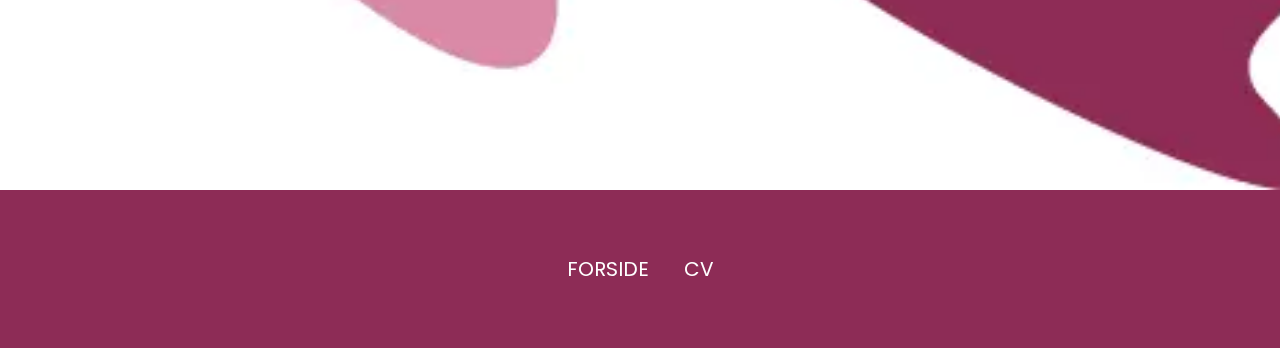
==== commit 0ac01330: "tema beskrivelser" ====
--- a/index.html
+++ b/index.html
@@ -70,9 +70,8 @@
             <a href="t2.html">
                 <div class="orangetema">
                     <div>
-                        <h2> Tema 2 <p>Grundlæggende Web</p>
-                        </h2>
-
+                        <h2> Tema 2 </h2>
+                        <p>Grundlæggende Web</p>
                     </div>
                 </div>
             </a>
@@ -80,8 +79,9 @@
             <a href="t3.html">
                 <div class="gultema">
                     <div>
-                        <h2> Tema 3 <p>Grundlæggende UX/UI</p>
+                        <h2> Tema 3
                         </h2>
+                        <p>Grundlæggende UX/UI</p>
                     </div>
 
                 </div>
@@ -90,8 +90,9 @@
             <a href="t4.html">
                 <div class="rodtema">
                     <div>
-                        <h2> Tema 4 <p>Grundlæggende Animation</p>
+                        <h2> Tema 4
                         </h2>
+                        <p>Grundlæggende Animation</p>
                     </div>
 
                 </div>
@@ -100,8 +101,9 @@
             <a href="t5.html">
                 <div class="blatema">
                     <div>
-                        <h2> Tema 5 <p>Grundlæggende Indhold</p>
+                        <h2> Tema 5
                         </h2>
+                        <p>Grundlæggende Indhold</p>
                     </div>
 
                 </div>
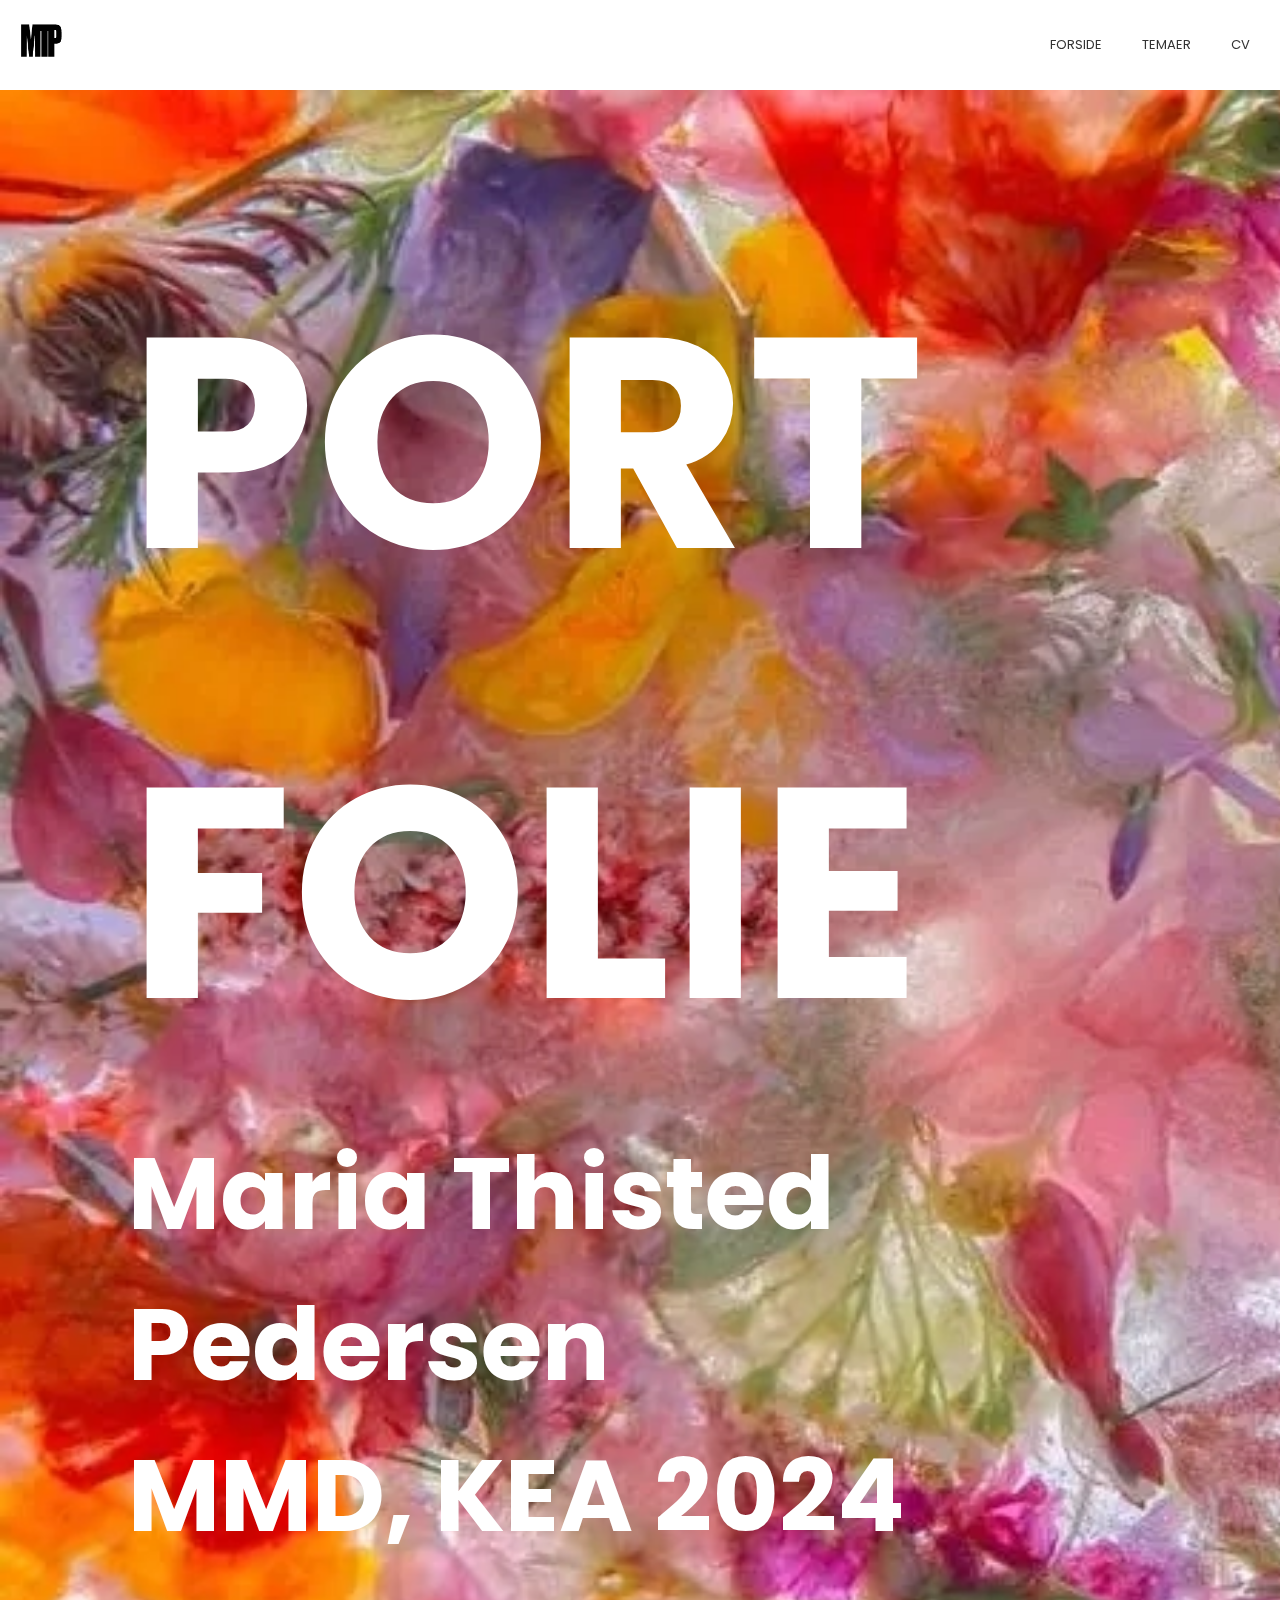
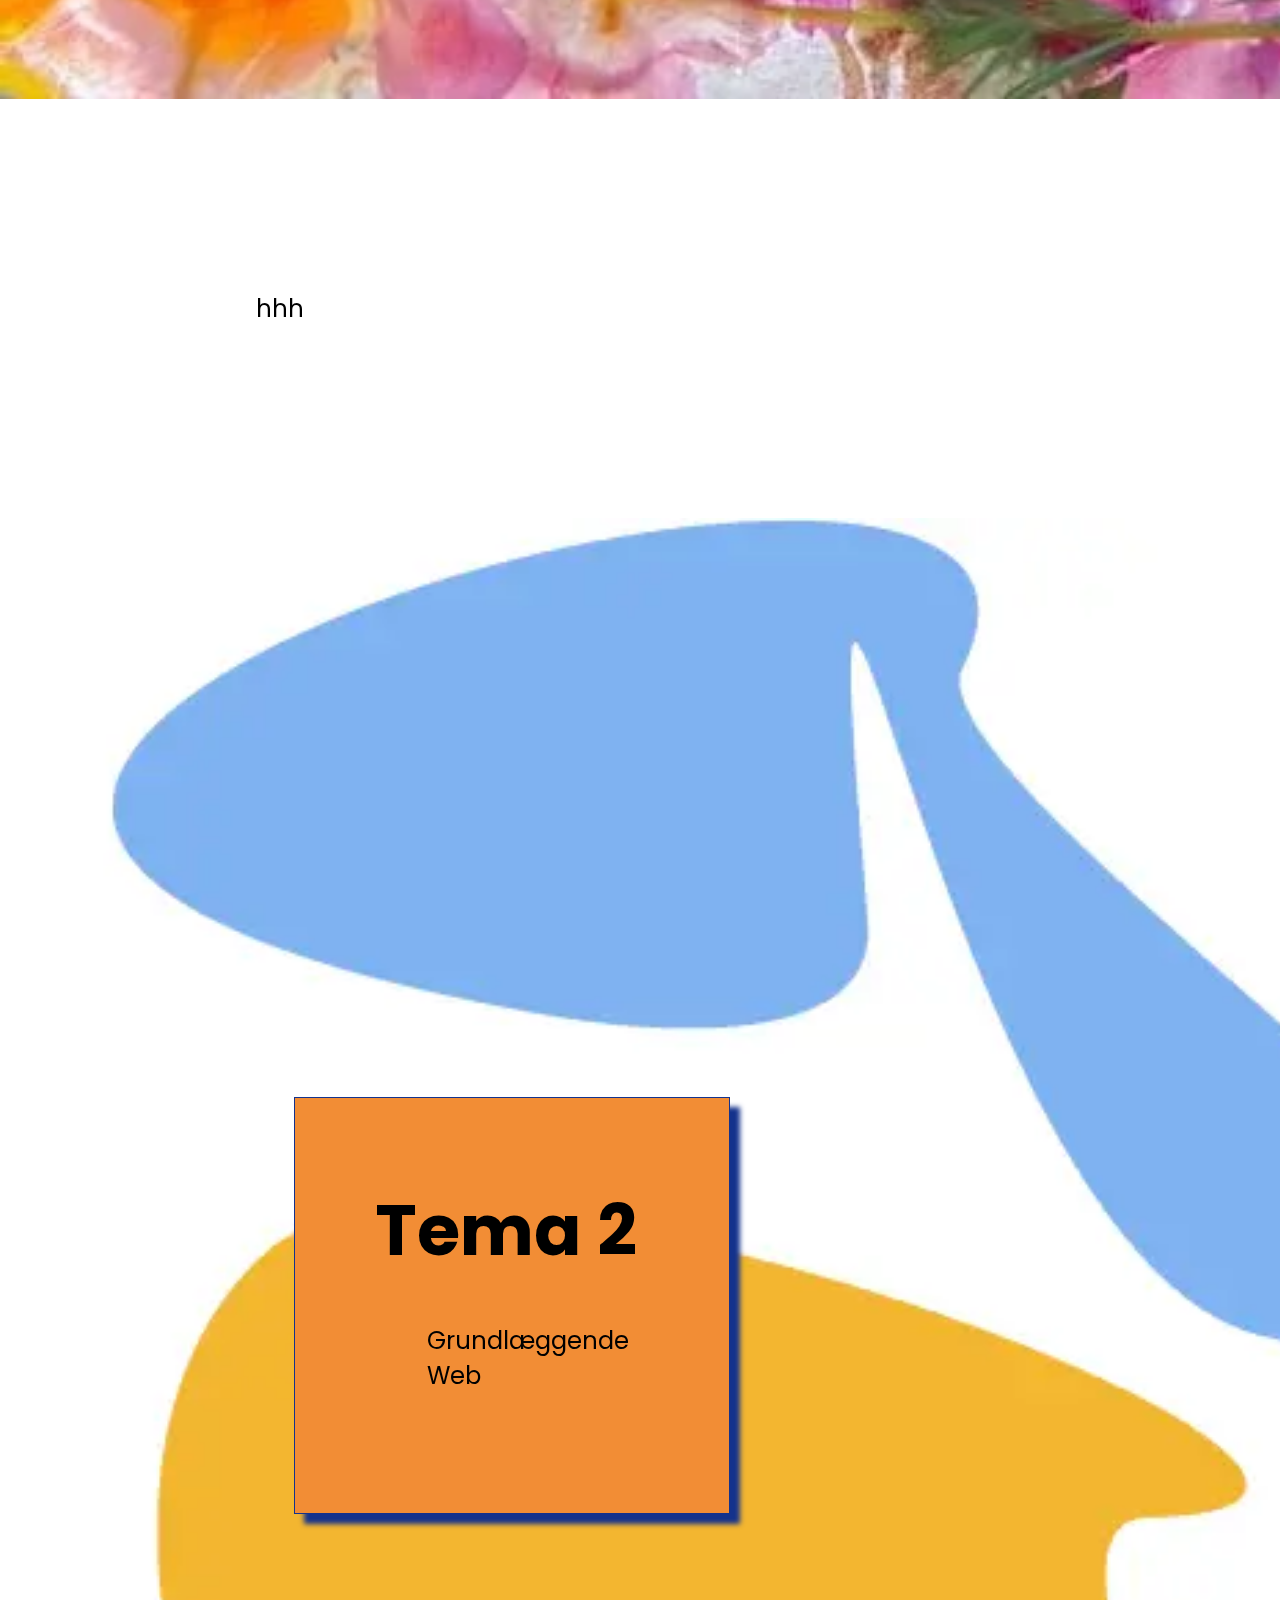
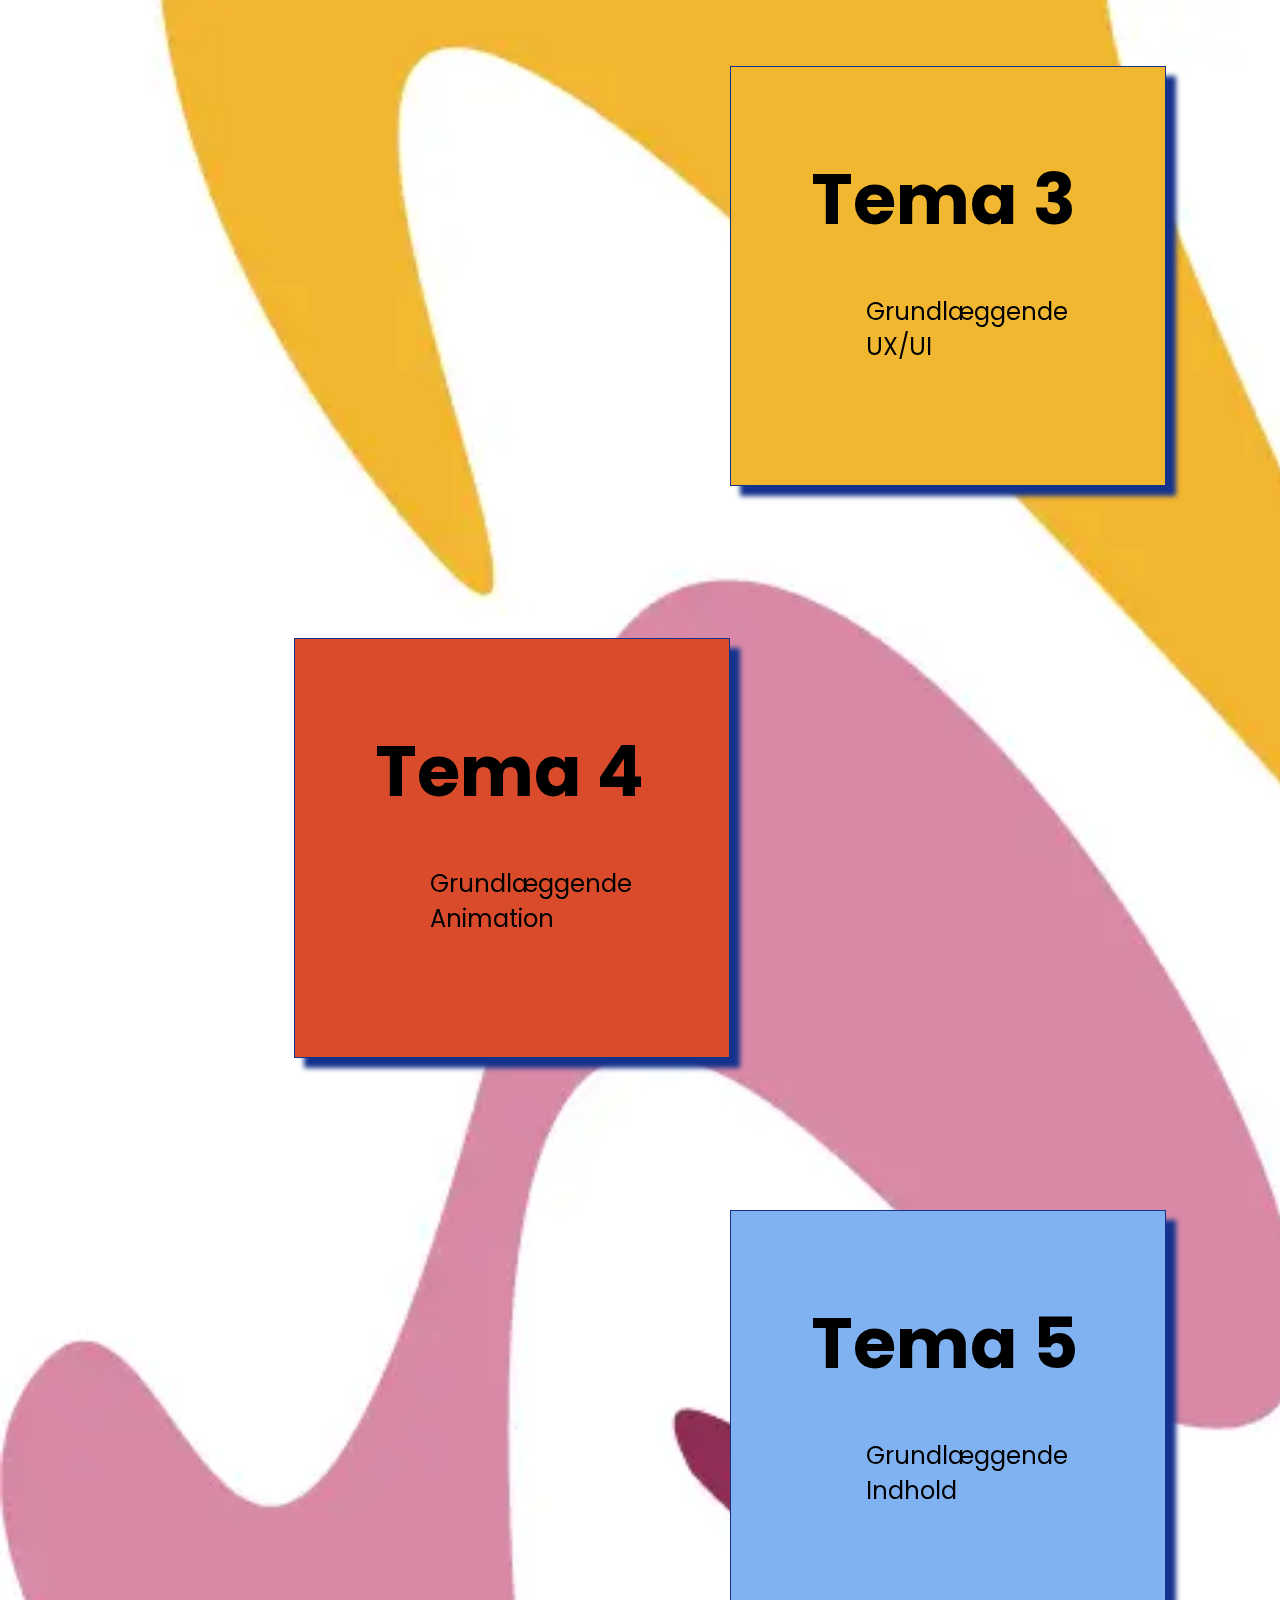
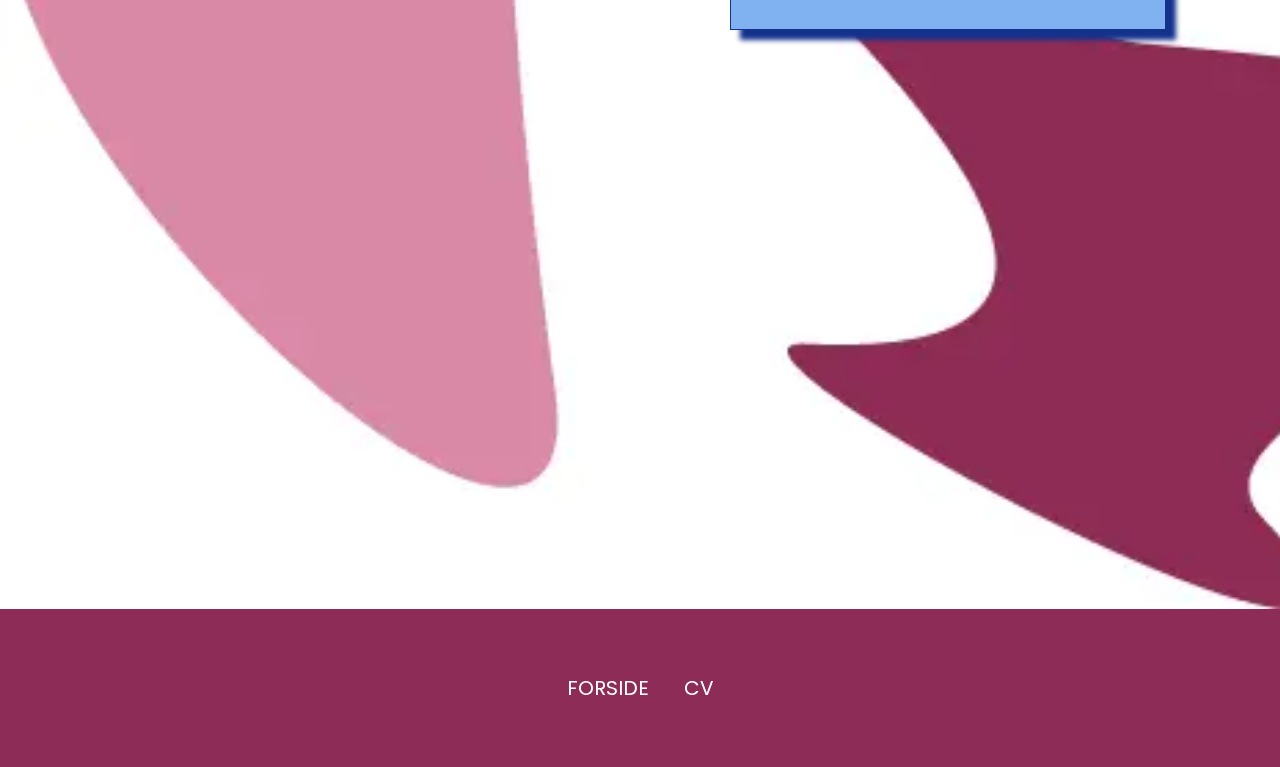
==== commit c8418480: "change" ====
--- a/index.html
+++ b/index.html
@@ -5,6 +5,7 @@
     <meta charset="UTF-8">
     <meta http-equiv="X-UA-Compatible" content="IE=edge">
     <meta name="viewport" content="width=device-width, initial-scale=1.0">
+    <meta name="robots" content="noindex">
     <title>FORSIDE</title>
     <link rel="stylesheet" href="style.css">
 
@@ -62,7 +63,7 @@
         </div>
     </div>
 
-
+<p>hhh</p>
     <section>
 
         <div class="temasektion">
--- a/style.css
+++ b/style.css
@@ -94,9 +94,8 @@
   margin: 67px;
   box-sizing: border-box;
   width: 100%;
-   align-self: flex-start;
-   margin-left: -50%;
- 
+  align-self: flex-start;
+  margin-left: -50%;
 }
 
 .gultema {
@@ -110,7 +109,7 @@
   box-sizing: border-box;
   width: 100%;
   align-self: flex-end;
-   margin-left: 50%;
+  margin-left: 50%;
 }
 .rodtema {
   display: flex;
@@ -121,8 +120,8 @@
   box-shadow: 10px 10px 5px #14328c;
   margin: 67px;
   box-sizing: border-box;
-   align-self: flex-end;
-   margin-left: -50%;
+  align-self: flex-end;
+  margin-left: -50%;
 
   width: 100%;
 }
@@ -136,8 +135,8 @@
   box-shadow: 10px 10px 5px #14328c;
   margin: 67px;
   box-sizing: border-box;
-   align-self: flex-end;
-   margin-left: 50%;
+  align-self: flex-end;
+  margin-left: 50%;
 
   width: 100%;
 }
@@ -145,6 +144,12 @@
 h2 {
   font-size: 70px;
   font-family: "poppins";
+}
+
+h4 {
+  font-size: 50px;
+  font-family: "poppins";
+  margin-top: 15%;
 }
 
 a {
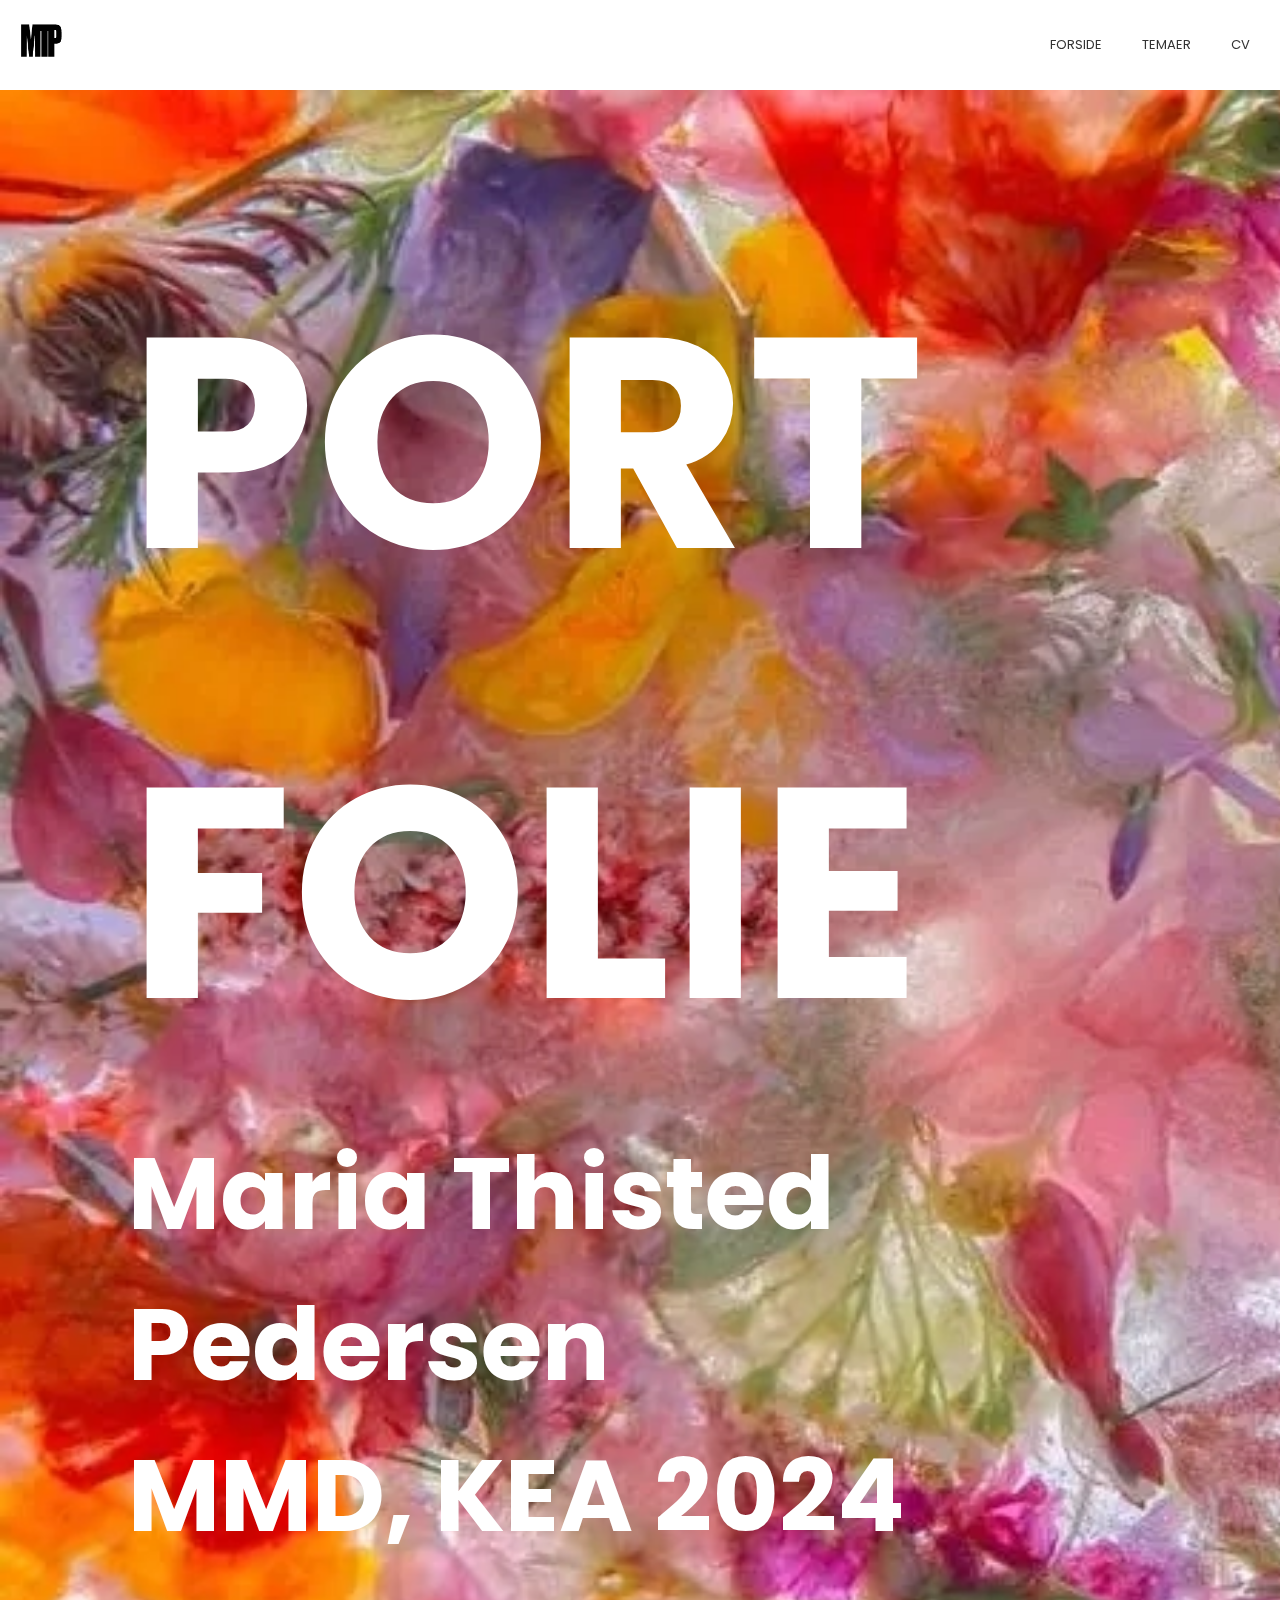
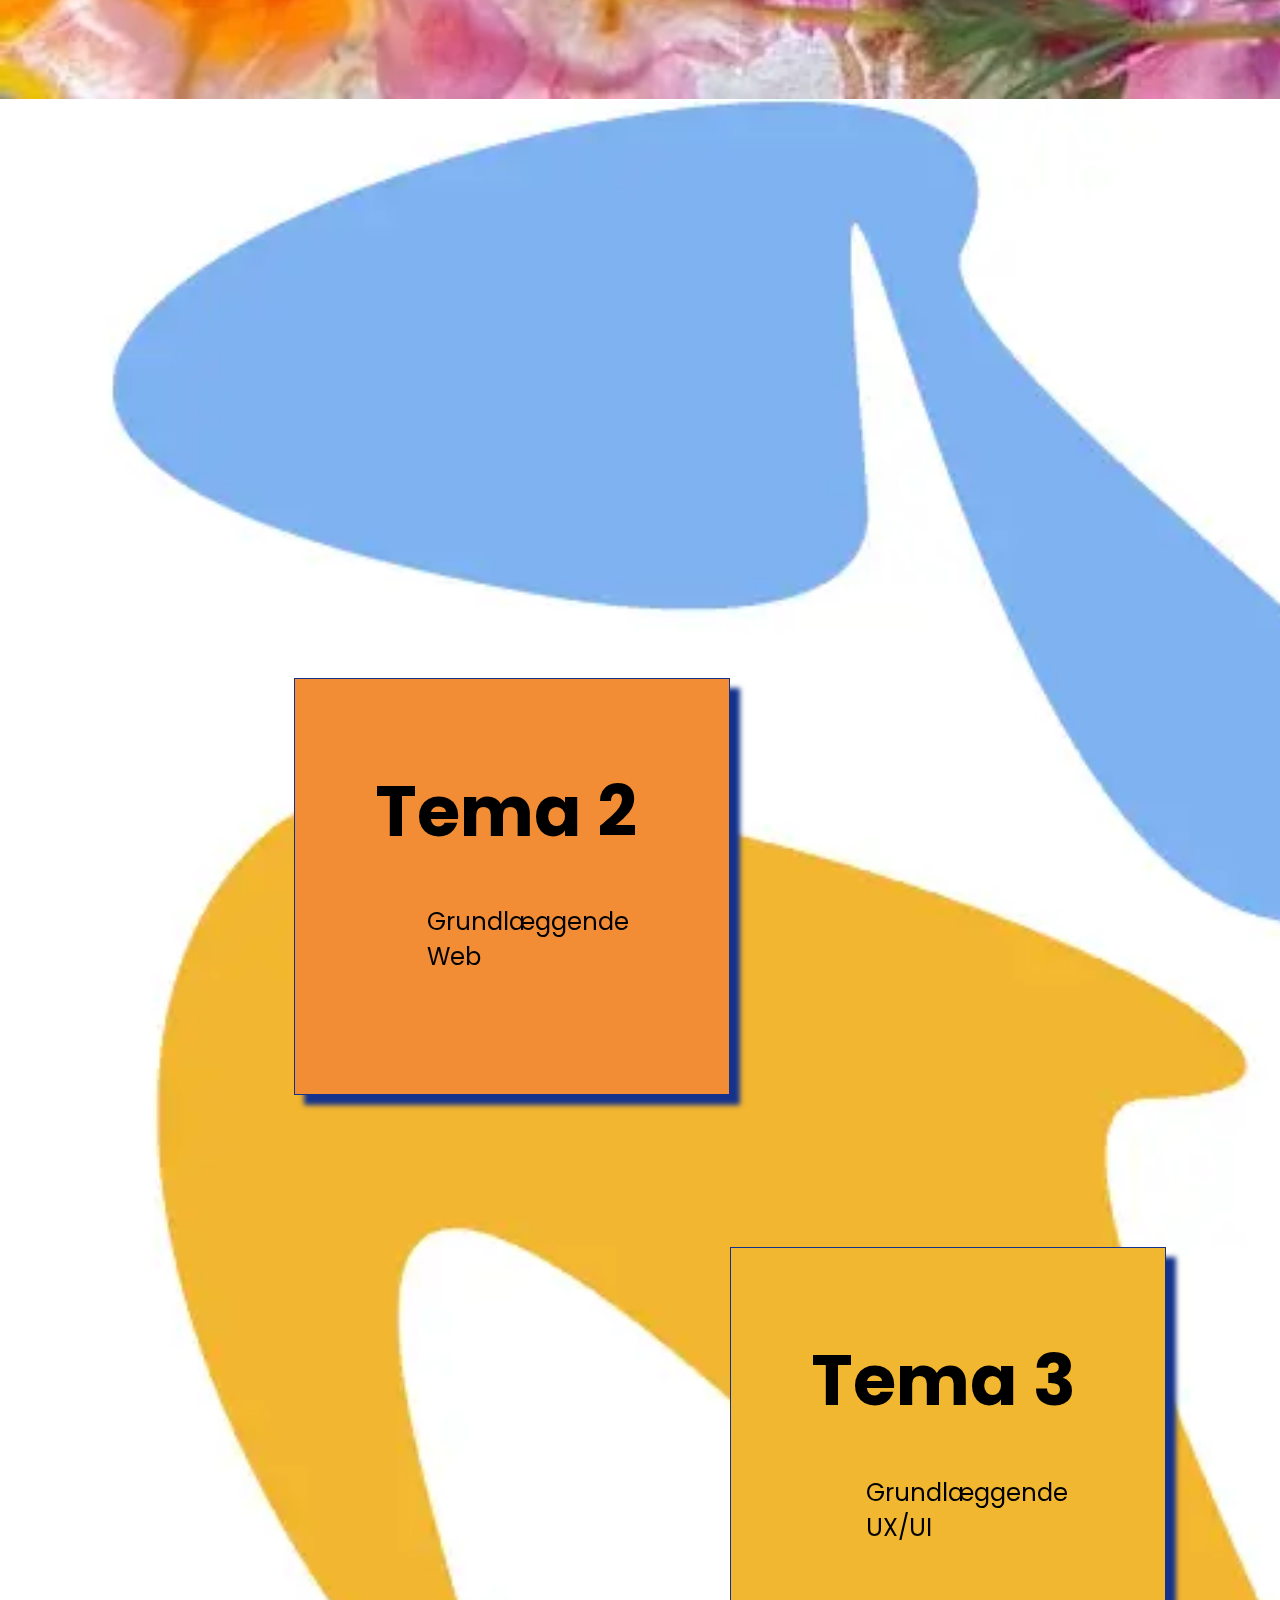
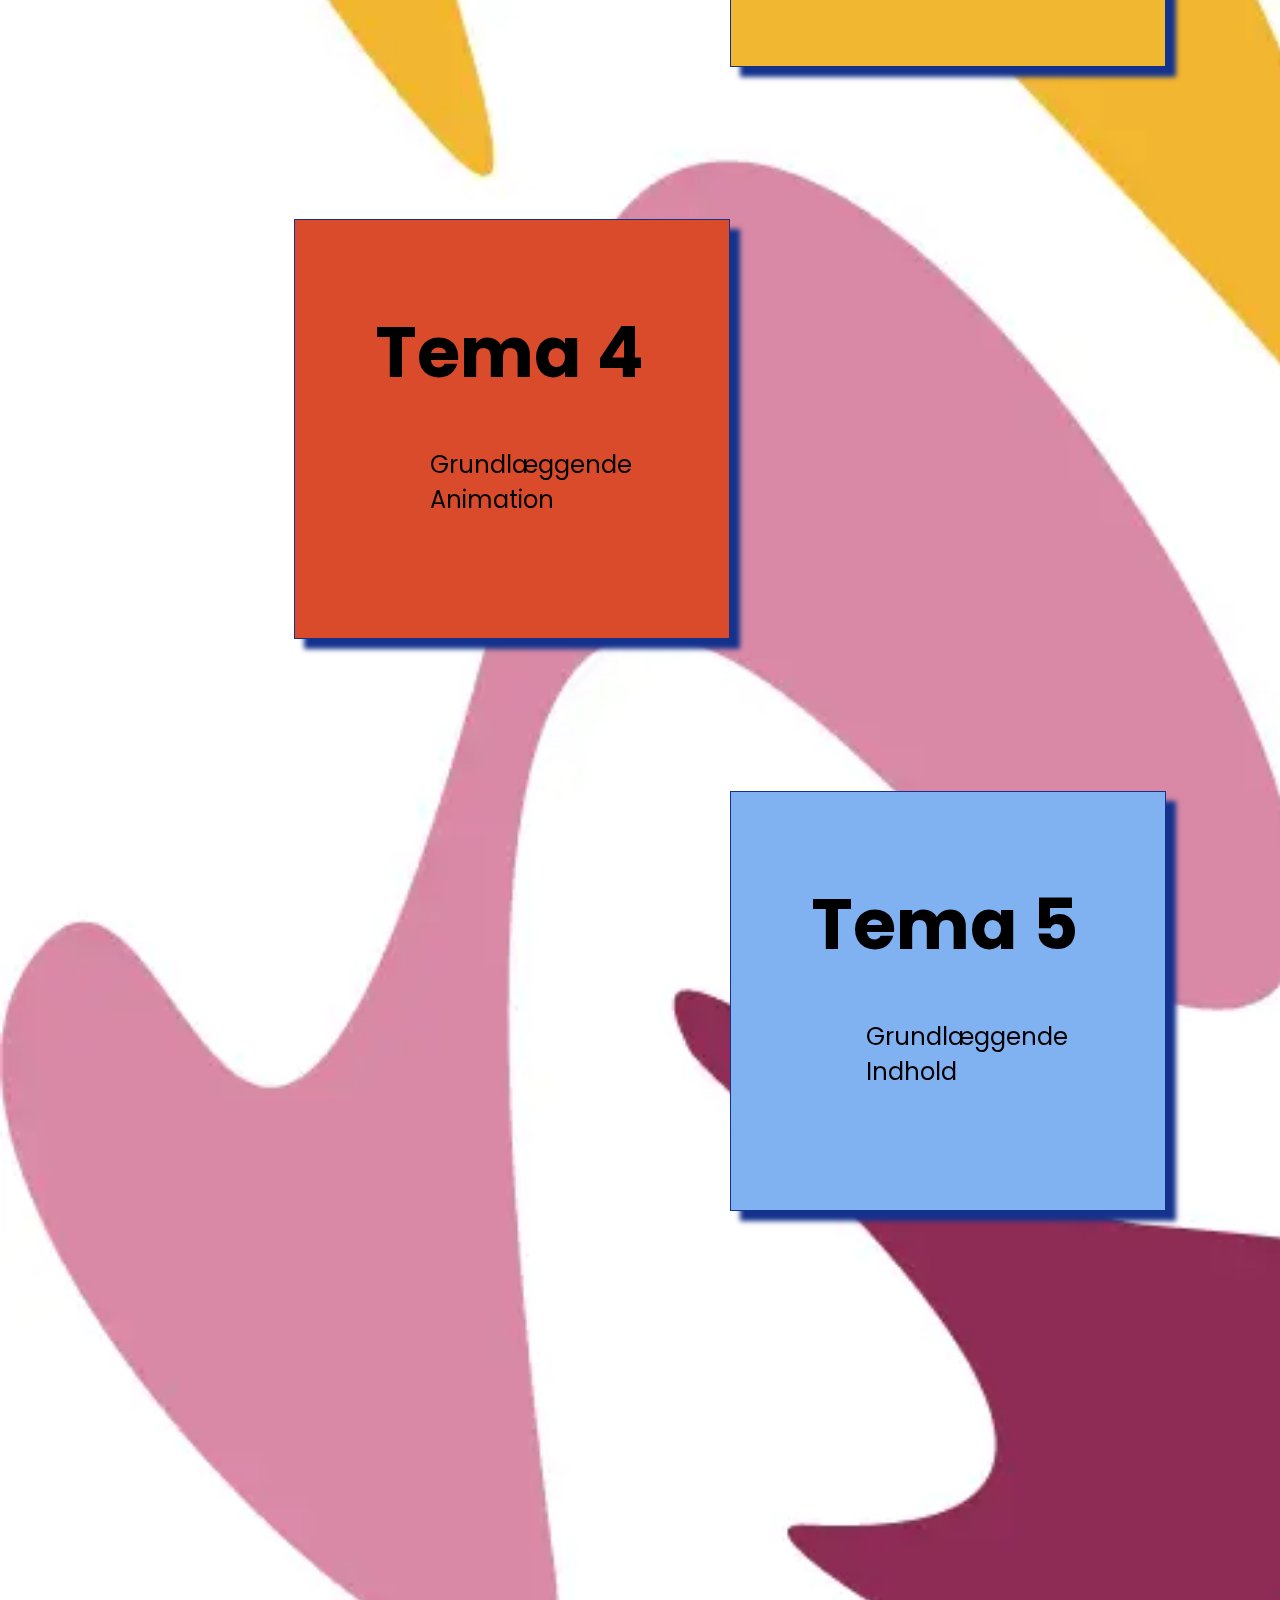
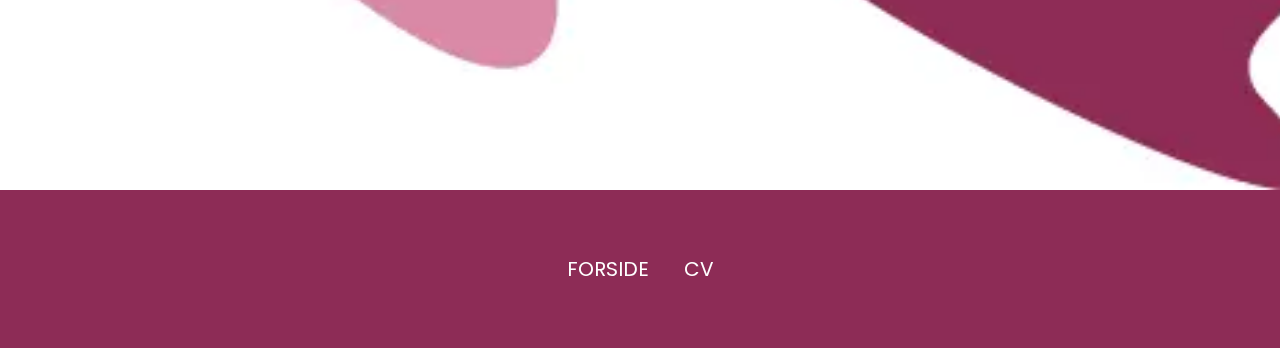
==== commit 5c159b10: "delete" ====
--- a/index.html
+++ b/index.html
@@ -63,7 +63,7 @@
         </div>
     </div>
 
-<p>hhh</p>
+
     <section>
 
         <div class="temasektion">
